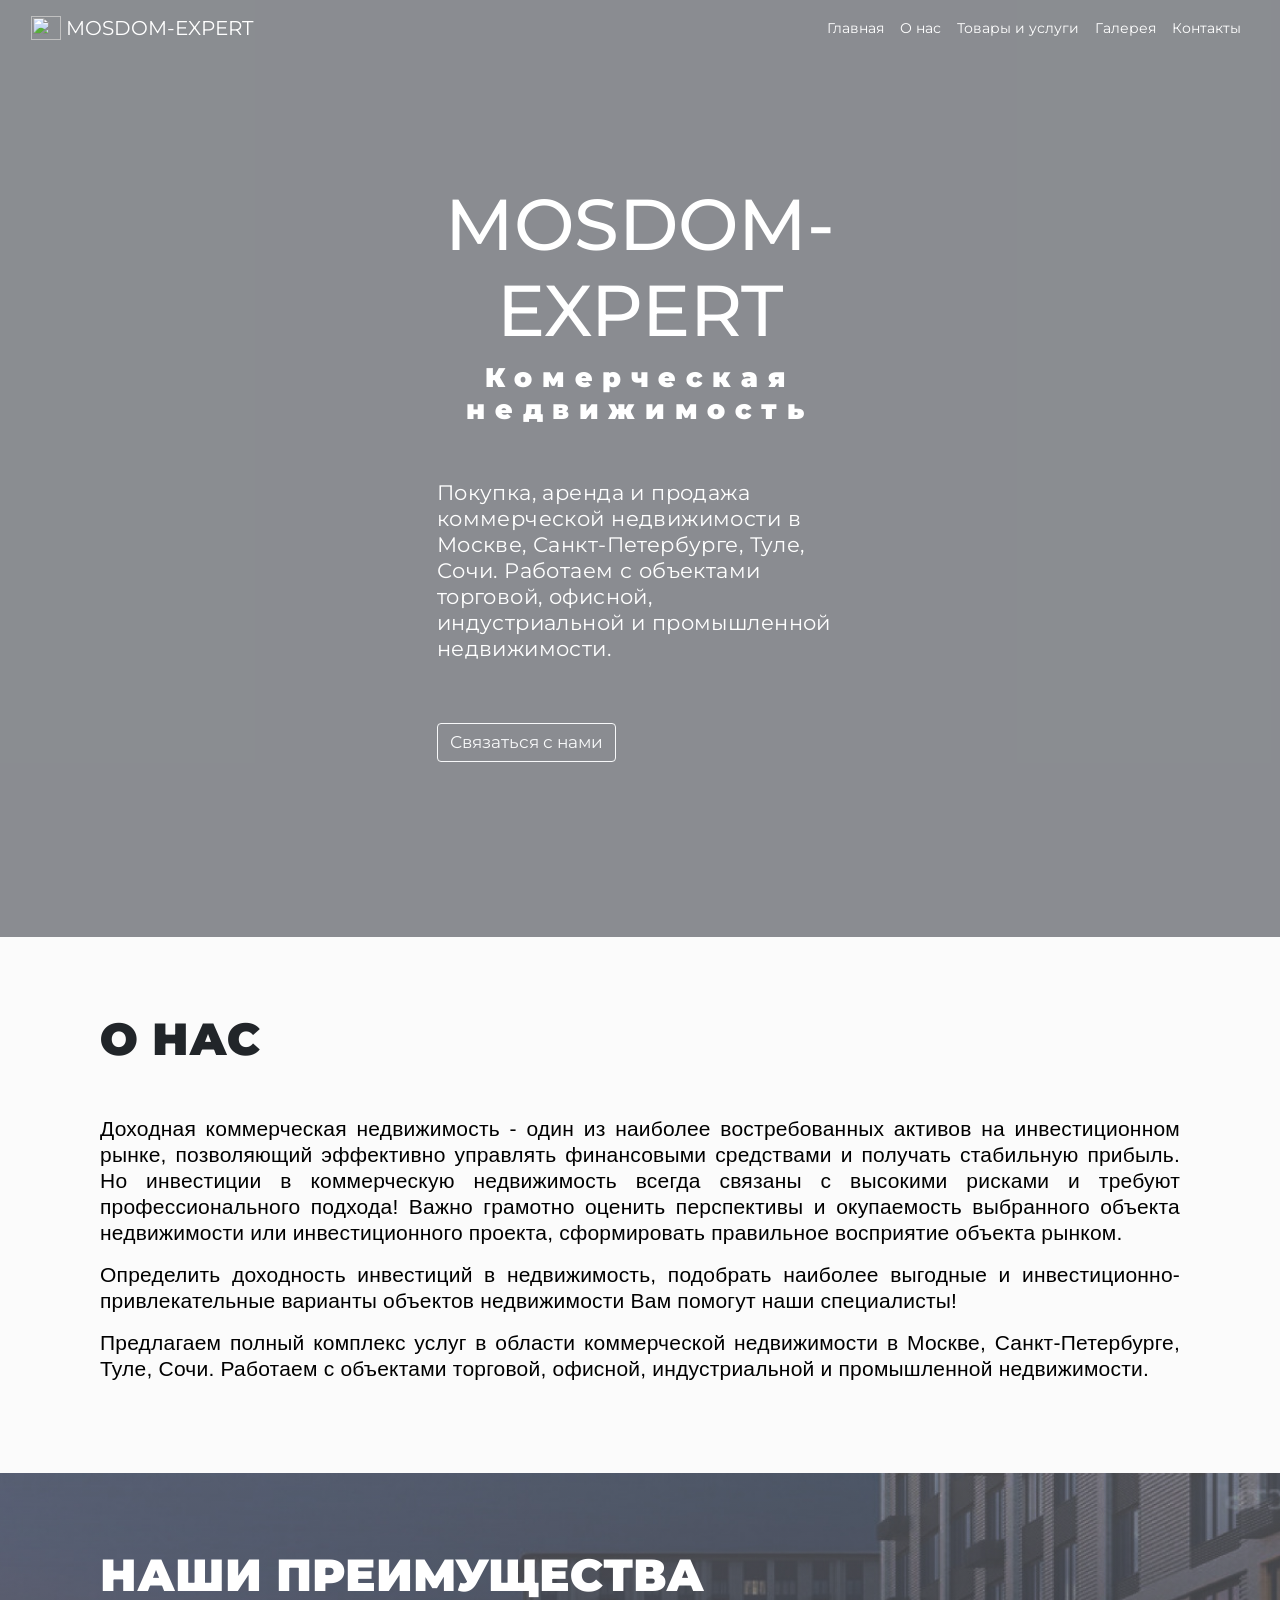
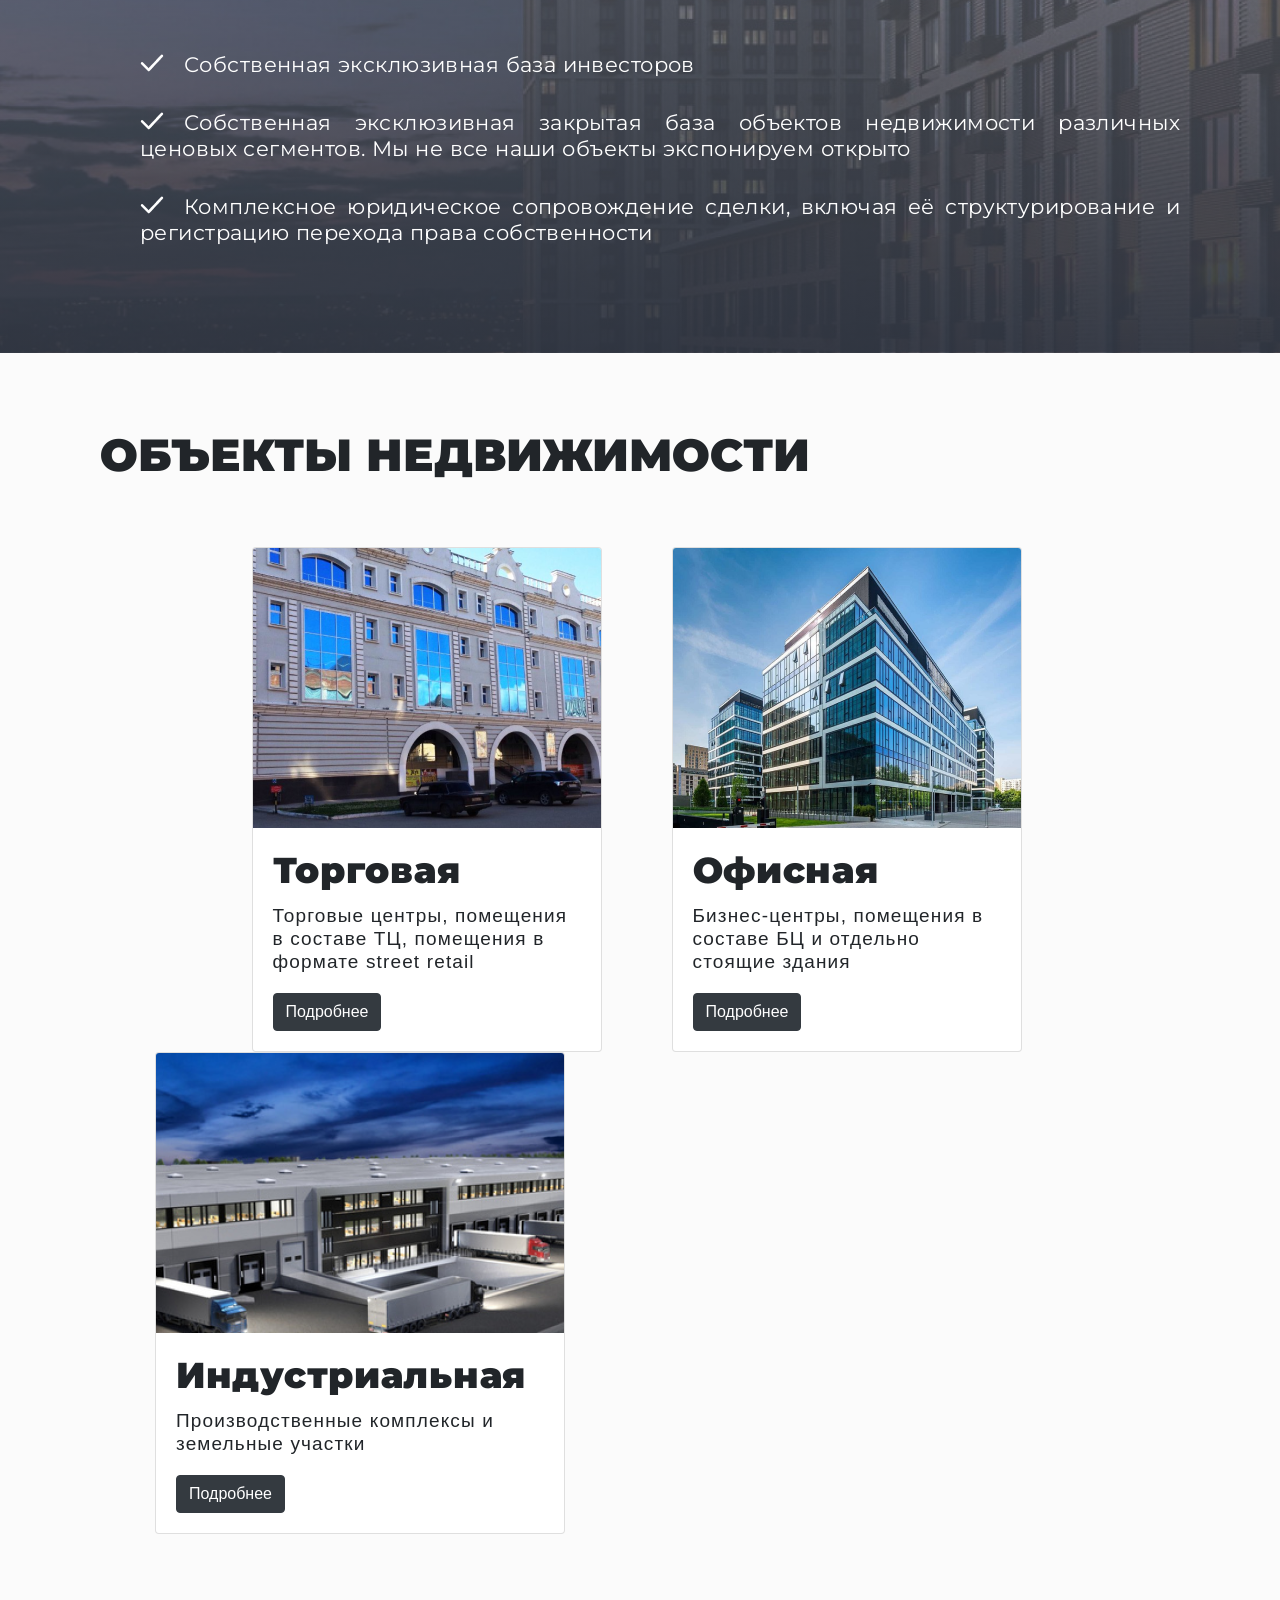
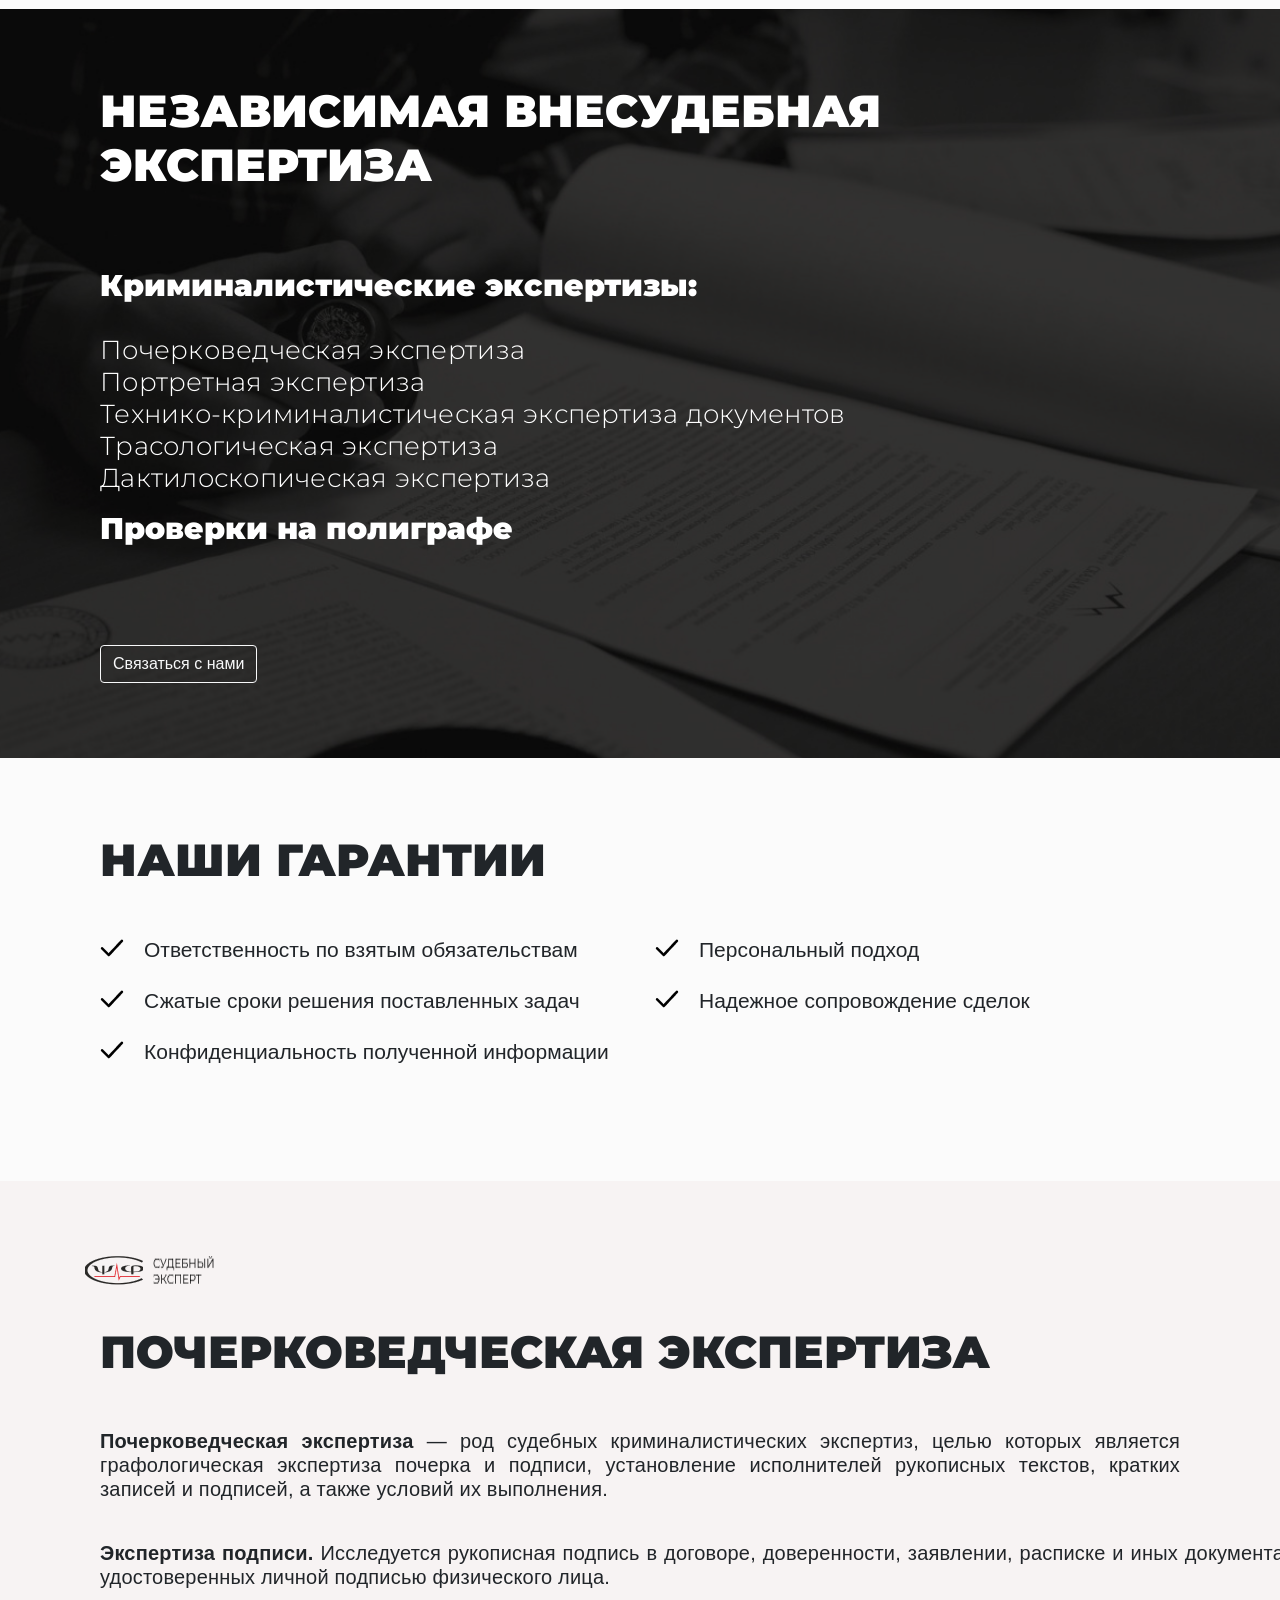
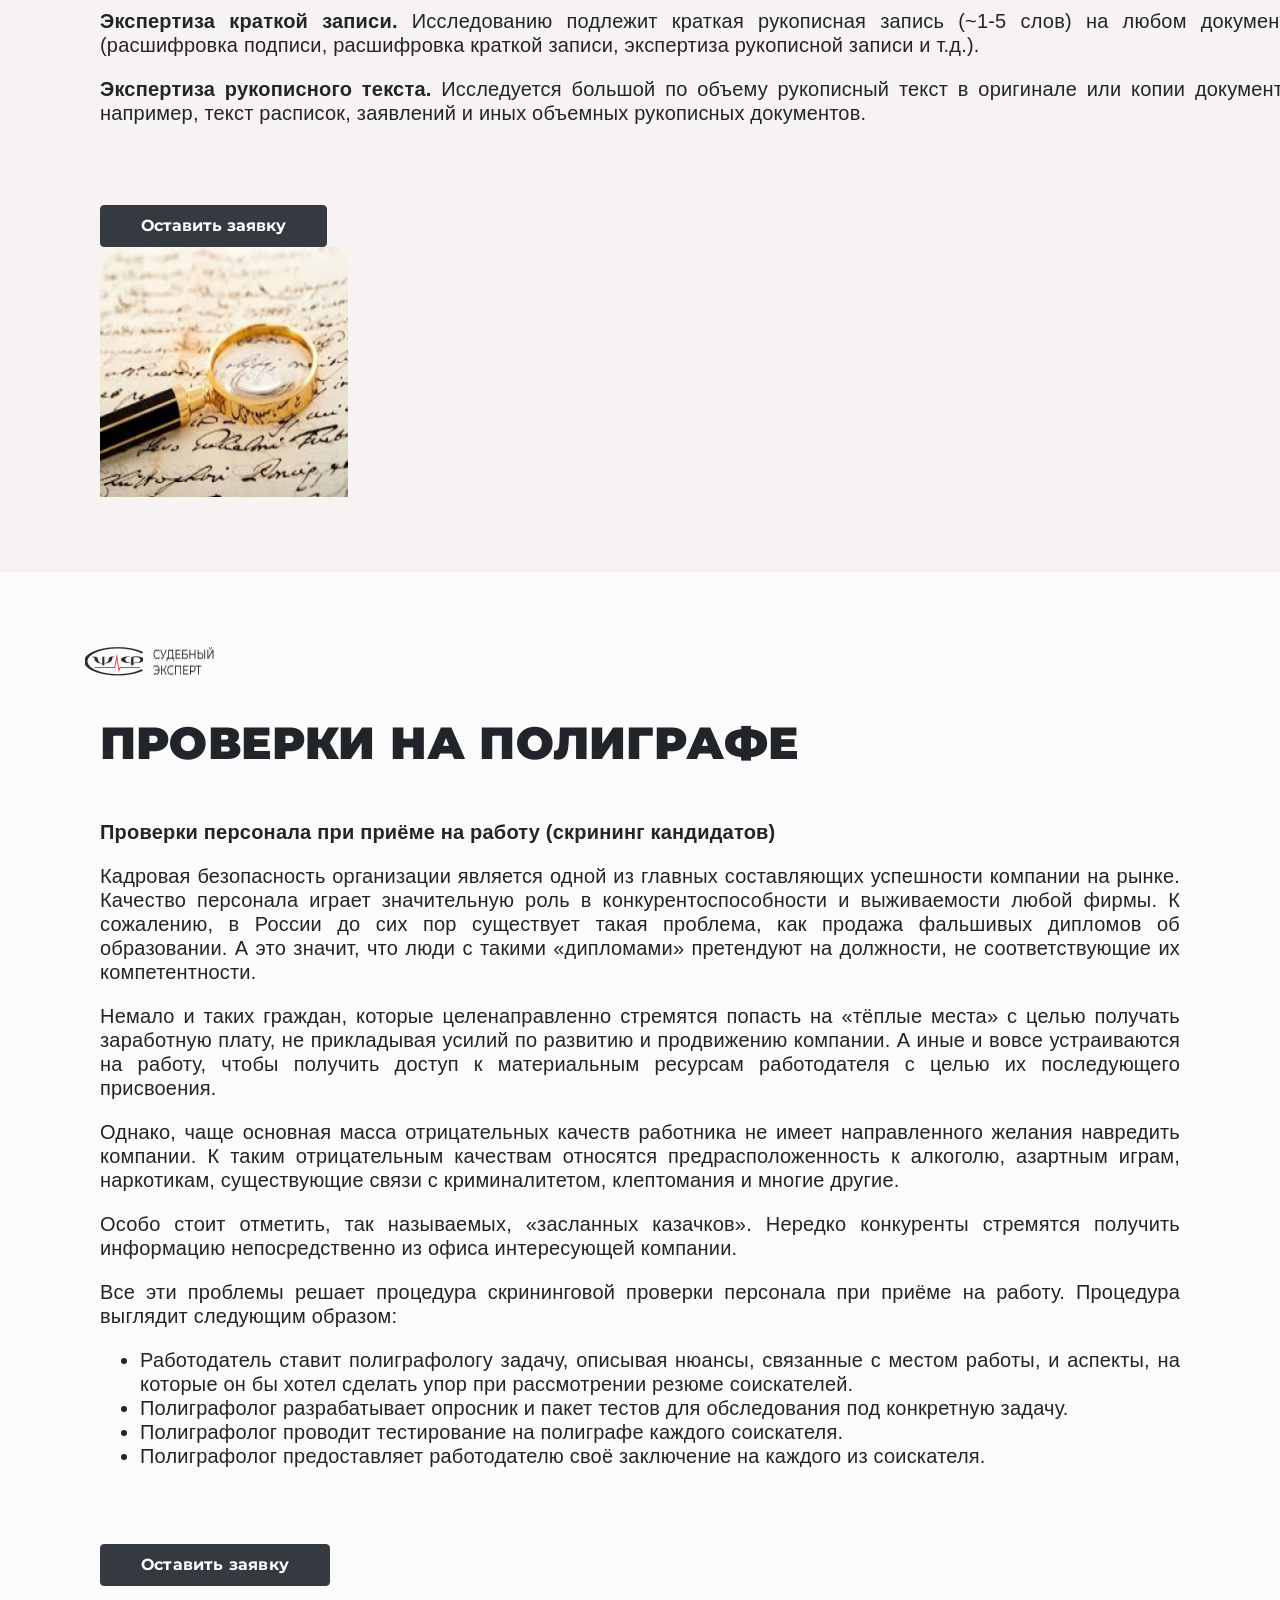
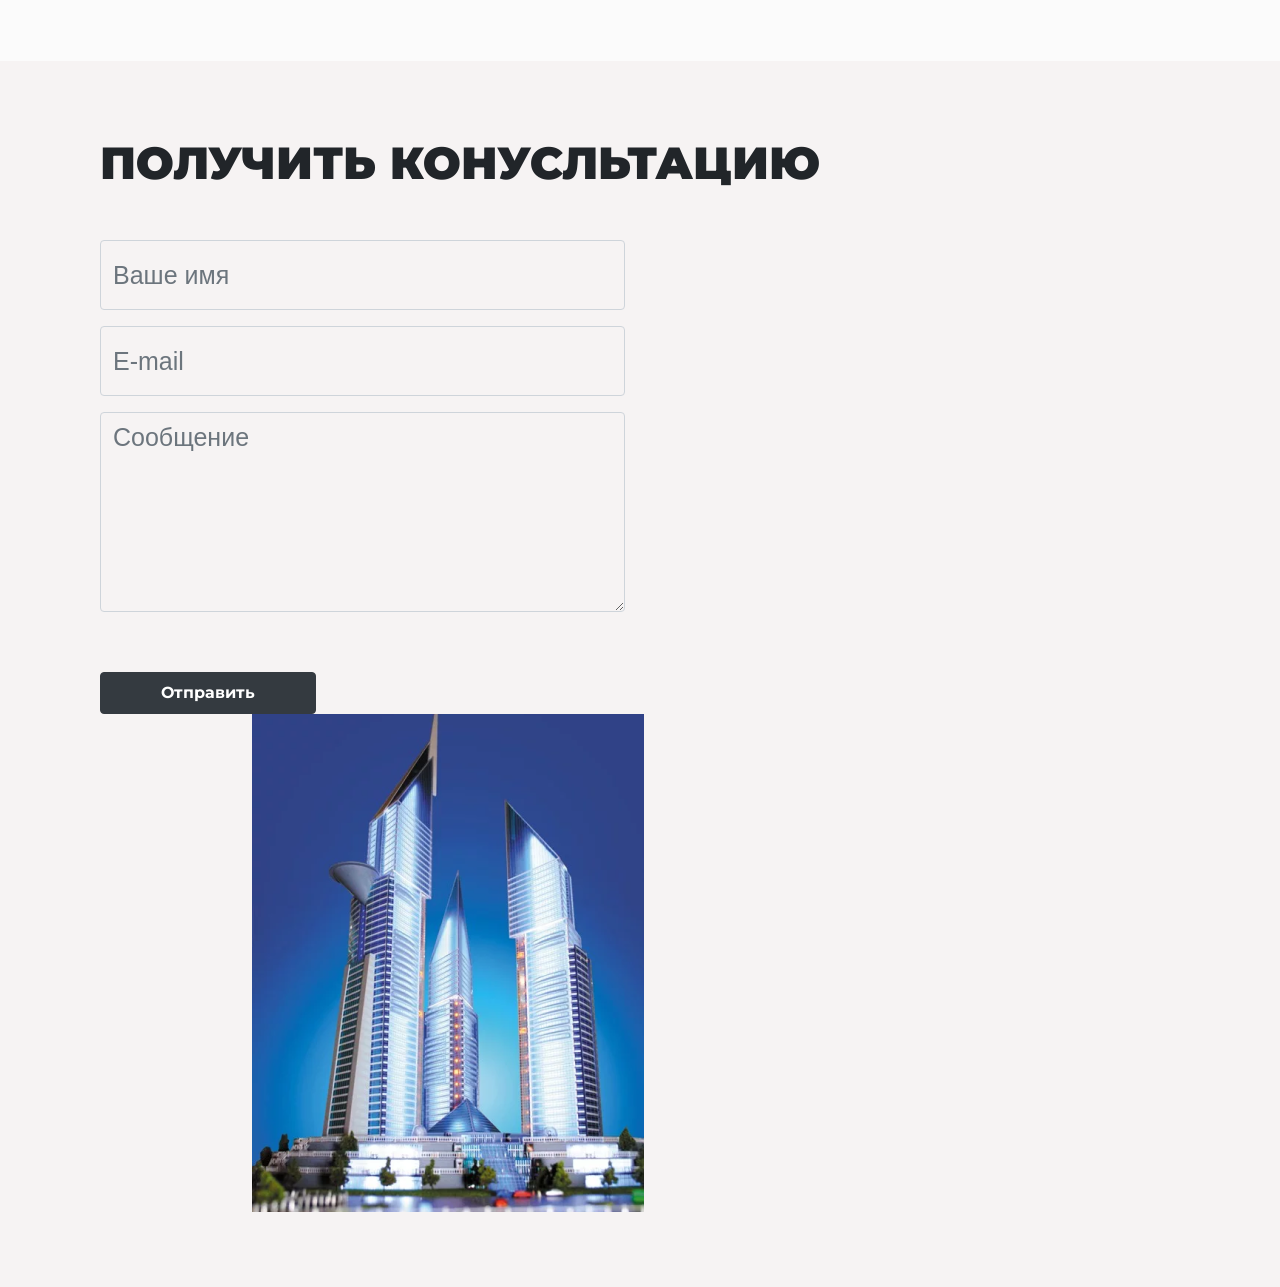
==== index.html @ 436d80a8 "release v1" ====
<!DOCTYPE html>
<html lang="en">

<head>
    <meta charset="UTF-8">
    <meta http-equiv="X-UA-Compatible" content="IE=edge">
    <meta name="viewport" content="width=device-width, initial-scale=1.0">
    <script src="vendor/js/jquery-3.3.1.slim.min.js" defer></script>
    <link rel="stylesheet" href="vendor/css/bootstrap.min.css">
    <link rel="stylesheet" href="style.css">
    <script src="vendor/js/bootstrap.min.js" defer></script>
    <title>MOSDOM-EXPERT</title>
</head>

<body>
    <header>
        <div class="background">
            <nav class="navbar navbar-expand-lg sticky-top"  id="navbar">
                <div class="container-fluid">
                    <a class="navbar-brand" href="#">
                        <img src="https://249630.selcdn.ru/wilda-ru/user_files/1/foto/1505480605_3767.svg" alt=""
                            width="30" height="24" class="d-inline-block align-text-top">
                        MOSDOM-EXPERT
                    </a>
                    <div class="navbar-nav">
                        <a class="nav-link active" aria-current="page">Главная</a>
                        <a class="nav-link" href="#about">О нас</a>
                        <a class="nav-link" href="#object">Товары и услуги</a>
                        <a class="nav-link" href="#">Галерея</a>
                        <a class="nav-link" href="#consult">Контакты</a>
                    </div>
                </div>
            </nav>
            <div class="row justify-content-center">
                <div class="name col-6">
                    <h1>MOSDOM-EXPERT</h1>
                    <h2>Комерческая недвижимость</h2>
                    <div class="row justify-content-center">
                        <p class="col-8">Покупка, аренда и продажа коммерческой недвижимости в Москве, Санкт-Петербурге,
                            Туле, Сочи.
                            Работаем с объектами торговой, офисной, индустриальной и промышленной недвижимости.</p>
                    </div>
                    <div class="row">
                        <div class="col-2"></div>
                        <a href="#consult" class="btn btn-outline-light">Связаться с нами</a>
                    </div>
                </div>
            </div>
        </div>
    </header>
    <div class="about" id="about">
        <div class="inner">
            <h2>О НАС</h2>
            <p>Доходная коммерческая недвижимость - один из наиболее востребованных активов на инвестиционном рынке,
                позволяющий эффективно управлять финансовыми средствами и получать стабильную прибыль. Но инвестиции в
                коммерческую недвижимость всегда связаны с высокими рисками и требуют профессионального подхода! Важно
                грамотно оценить перспективы и окупаемость выбранного объекта недвижимости или инвестиционного проекта,
                сформировать правильное восприятие объекта рынком.</p>
            <p>Определить доходность инвестиций в недвижимость, подобрать наиболее выгодные и
                инвестиционно-привлекательные варианты объектов недвижимости Вам помогут наши специалисты!</p>
            <p>Предлагаем полный комплекс услуг в области коммерческой недвижимости в Москве, Санкт-Петербурге, Туле,
                Сочи. Работаем с объектами торговой, офисной, индустриальной и промышленной недвижимости. </p>
        </div>
    </div>

    <div class="advantage">
        <div class="inner">
            <h2>НАШИ ПРЕИМУЩЕСТВА</h2>
            <ul>
                <li>Собственная эксклюзивная база инвесторов</li>
                <li>Собственная эксклюзивная закрытая база объектов недвижимости различных ценовых сегментов. Мы не все
                    наши объекты экспонируем открыто </li>
                <li>Комплексное юридическое сопровождение сделки, включая её структурирование и регистрацию перехода
                    права собственности</li>
            </ul>
        </div>
    </div>

    <div class="object" id="object">
        <div class="inner">
            <h2>ОБЪЕКТЫ НЕДВИЖИМОСТИ</h2>
            <div class="row justify-content-centers">
                <div class="card" style="width: 350px;">
                    <img src="img/torg.png" width="348" height="280" class="card-img-top">
                    <div class="card-body">
                        <h5 class="card-title">Торговая</h5>
                        <p class="card-text">Торговые центры, помещения в составе ТЦ, помещения
                            в формате street retail</p>
                        <a href="#" class="btn btn-dark">Подробнее</a>
                    </div>
                </div>
                <div class="card" style="width: 350px;">
                    <img src="img/offis.png" width="348" height="280" class="card-img-top">
                    <div class="card-body">
                        <h5 class="card-title">Офисная</h5>
                        <p class="card-text">Бизнес-центры, помещения в составе БЦ и отдельно стоящие здания</p>
                        <a href="#" class="btn btn-dark">Подробнее</a>
                    </div>
                </div>
                <div class="card" style="width: 410px;">
                    <img src="img/industrial.png" width="408" height="280" class="card-img-top">
                    <div class="card-body">
                        <h5 class="card-title">Индустриальная</h5>
                        <p class="card-text">Производственные комплексы и земельные участки</p>
                        <a href="#" class="btn btn-dark">Подробнее</a>
                    </div>
                </div>
            </div>
        </div>
    </div>

    <div class="independent">
        <div class="inner">
            <h2>НЕЗАВИСИМАЯ ВНЕСУДЕБНАЯ ЭКСПЕРТИЗА</h2>
            <h3>Криминалистические экспертизы:</h3>
            <ul>
                <li>Почерковедческая экспертиза</li>
                <li>Портретная экспертиза</li>
                <li>Технико-криминалистическая экспертиза документов</li>
                <li>Трасологическая экспертиза</li>
                <li>Дактилоскопическая экспертиза</li>
            </ul>
            <h3>Проверки на полиграфе</h3>
            <a href="#consult"class="btn btn-outline-light">Связаться с нами</a>
        </div>
    </div>

    <div class="garanties">
        <div class="inner">
            <h2>НАШИ ГАРАНТИИ</h2>
            <div class="row justify-content-center">
                <ul class="col">
                    <li>Ответственность по взятым обязательствам</li>
                    <li>Сжатые сроки решения поставленных задач</li>
                    <li>Конфиденциальность полученной информации</li>
                </ul>
                <ul class="col">
                    <li>Персональный подход</li>
                    <li>Надежное сопровождение сделок </li>
                </ul>
            </div>
        </div>
    </div>

    <div class="expertise">
        <div class="inner">
            <div class="row">
                <img src="img/logo.png" class="logo_img">
                <img src="img/СУДЕБНЫЙ ЭКСПЕРТ.png" class="logo_name">
            </div>
            <h2>ПОЧЕРКОВЕДЧЕСКАЯ ЭКСПЕРТИЗА</h2>
            <p><b>Почерковедческая экспертиза</b> — род судебных криминалистических экспертиз, целью которых
                является
                графологическая экспертиза почерка и подписи, установление исполнителей рукописных текстов,
                кратких
                записей и подписей, а также условий их выполнения.</p>
            <div class="row">
                <div class="col">
                    <p><b>Экспертиза подписи.</b> Исследуется рукописная подпись в договоре, доверенности, заявлении,
                        расписке и
                        иных документах, удостоверенных личной подписью физического лица.</p>
                    <p><b>Экспертиза краткой записи.</b> Исследованию подлежит краткая рукописная запись (~1-5 слов) на
                        любом
                        документе (расшифровка подписи, расшифровка краткой записи, экспертиза рукописной записи и
                        т.д.). </p>
                    <p><b>Экспертиза рукописного текста.</b> Исследуется большой по объему рукописный текст в оригинале
                        или
                        копии документа, например, текст расписок, заявлений и иных объемных рукописных документов.</p>
                    <a href="#consult" class="btn btn-dark">Оставить заявку</a>
                </div>
                <img src="img/images (3) 1.png" class="col-3" height="250px">
            </div>
        </div>
    </div>

    <div class="checks">
        <div class="inner">
            <div class="row">
                <img src="img/logo.png" class="logo_img">
                <img src="img/СУДЕБНЫЙ ЭКСПЕРТ.png" class="logo_name">
            </div>
            <h2>ПРОВЕРКИ НА ПОЛИГРАФЕ</h2>
            <p><b>Проверки персонала при приёме на работу (скрининг кандидатов)</b></p>

            <p>Кадровая безопасность организации является одной из главных составляющих успешности компании на рынке.
                Качество персонала играет значительную роль в конкурентоспособности и выживаемости любой фирмы. К
                сожалению,
                в России до сих пор существует такая проблема, как продажа фальшивых дипломов об образовании. А это
                значит,
                что люди с такими «дипломами» претендуют на должности, не соответствующие их компетентности.</p>

            <p>Немало и таких граждан, которые целенаправленно стремятся попасть на «тёплые места» с целью получать
                заработную плату, не прикладывая усилий по развитию и продвижению компании. А иные и вовсе устраиваются
                на
                работу, чтобы получить доступ к материальным ресурсам работодателя с целью их последующего присвоения.
            </p>

            <p>Однако, чаще основная масса отрицательных качеств работника не имеет направленного желания навредить
                компании. К таким отрицательным качествам относятся предрасположенность к алкоголю, азартным играм,
                наркотикам, существующие связи с криминалитетом, клептомания и многие другие.</p>

            <p>Особо стоит отметить, так называемых, «засланных казачков». Нередко конкуренты стремятся получить
                информацию
                непосредственно из офиса интересующей компании.</p>

            <p>Все эти проблемы решает процедура скрининговой проверки персонала при приёме на работу.
                Процедура выглядит следующим образом:</p>
            <ul>
                <li>Работодатель ставит полиграфологу задачу, описывая нюансы, связанные с местом работы, и аспекты,
                    на которые он бы хотел сделать упор при рассмотрении резюме соискателей. </li>
                <li>Полиграфолог разрабатывает опросник и пакет тестов для обследования под конкретную задачу. </li>
                <li>Полиграфолог проводит тестирование на полиграфе каждого соискателя. </li>
                <li>Полиграфолог предоставляет работодателю своё заключение на каждого из соискателя.</li>
            </ul>
            <a href="#consult" class="btn btn-dark">Оставить заявку</a>
        </div>
    </div>

    <div class="consult" id="consult">
        <div class="inner">
            <h2>ПОЛУЧИТЬ КОНУСЛЬТАЦИЮ</h2>
            <div class="row">
                <div class="col-6">
                    <form>
                        <div class="input-group mb-3">
                            <input type="text" class="form-control" required placeholder="Ваше имя" aria-label="Ваше имя">
                        </div>
                        <div class="input-group mb-3">
                            <input type="email" class="form-control" required placeholder="E-mail" aria-label="E-mail">
                        </div>
                        <div class="input-group">
                            <textarea class="form-control" aria-label="Сообщение" required placeholder="Сообщение"></textarea>
                          </div>
                        <button class="btn btn-dark">Отправить</button>
                    </form>
                </div>
                <div class="col">
                    <img src="img/i 1.png">
                </div>
            </div>
        </div>
    </div>
</body>

</html>
---- style.css ----
@import url('https://fonts.googleapis.com/css2?family=Montserrat:ital,wght@0,100;1,400&display=swap');
.container {
    width: 1400px;
}
body {
    background: #FBFBFB;
}
.name {
    margin-top: 125px;
    margin-bottom: 175px;
}

header {
    color: white;
    background-image: url("https://sun9-88.userapi.com/impf/Yt8kQhs-E0XJpC9ziNbtw0d9Cfz9zoXQYgvatg/i6vJiOrecNk.jpg?size=1260x851&quality=96&sign=3d8b18f0325f77deec64e5c5c5217209&type=album");
    background-repeat: no-repeat;
    background-position: center center;
    background-size: cover;    
}

.background {
    background-color: #00061173;
    color:white;
}
a{
    color: white;
}

nav {
    font-family: 'Montserrat', sans-serif;
    font-size: 14px;
}
.name h1{
    font-family: 'Montserrat', sans-serif;
    text-align: center;
    font-size: 72px;
}

.name h2{
    font-family: 'Montserrat', sans-serif;
    text-align: center;
    font-size: 27px;
    letter-spacing: 0.355em;
}

.name p {
    margin-top: 45px;
    font-family: 'Montserrat';
    font-size: 21px;
    line-height: 26px;
    width: 660px;
    letter-spacing: 0.02em;
}

.name .btn {
    margin-top: 45px;
    margin-left: 15px;
    font-family: 'Montserrat';
    font-size: 17px;
}
.inner {
    padding: 75px 100px;
}
h2 {
    font-family: 'Montserrat', sans-serif;
    font-weight: 1000;
    font-size: 45px;
}

.about h2 {
    margin-bottom: 50px;
}
.about p {
    font-style: normal;
    font-weight: 400;
    font-size: 21px;
    line-height: 26px;
    text-align: justify;
    letter-spacing: 0.01em;
    color: black;
}

.advantage {
    color: white;
    background-image: url("img/section2.jpg");
    background-repeat: no-repeat;
    background-position: center center;
    background-size: cover;  
}

.advantage h2 {
    margin-bottom: 50px;
}
.advantage li:before {
    content: url("img/Vector.png"); 
    margin-right: 20px;
   }
.advantage li {
    list-style-type: none;
    font-family: 'Montserrat';
    font-style: normal;
    font-weight: 400;
    font-size: 21px;
    line-height: 26px;
    text-align: justify;
    letter-spacing: 0.02em;
    margin-bottom: 32px;
}

.advantage .inner{
    background: linear-gradient(180deg, rgba(79, 81, 84, 0.289) 0%, rgba(46, 52, 64, 0.748) 100%);
}

.object h2{
    margin-bottom: 65px;
}

.object .card:first-child{
    margin-left: 15%;
}
.object .card{
    margin-left: 70px;
}
.object .card h5{
    font-family: 'Montserrat';
    font-style: normal;
    font-weight: 1000;
    font-size: 36px;
    line-height: 44px;
    letter-spacing: 0.02em;
    text-transform: capitalize;
}

.object .card p{
    font-style: normal;
    font-weight: 300;
    font-size: 19px;
    line-height: 23px;
    letter-spacing: 0.06em;
    margin-bottom: 20px;
}

.independent {
    color: white;
    background-image: url("img/page4.jpg");
    background-repeat: no-repeat;
    background-position: center center;
    background-size: cover;  
}

.independent h2{
    margin-bottom: 75px;
}

.independent h3{
    font-family: 'Montserrat';
    font-style: normal;
    font-weight: 1000;
    font-size: 30px;
    line-height: 37px;
}

.independent li{
    font-family: 'Montserrat';
    font-style: normal;
    font-weight: 300;
    font-size: 26px;
    line-height: 32px;
    letter-spacing: 0.01em;
    list-style-type: none;
    margin-left: -40px;
}

.independent ul{
    margin-top: 30px;
}

.independent .btn{
    margin-top: 90px;
}

.independent .inner{
    background: rgba(0, 0, 0, 0.5);
}

.garanties li{
    font-style: normal;
    font-weight: 400;
    font-size: 21px;
    line-height: 26px;
    list-style-type: none;
    margin-bottom: 25px;
}

.garanties h2{
    margin-bottom: 50px;
}

.garanties li:before {
    content: url("img/Vector_black.png"); 
    margin-right: 20px;
}

.expertise {
    background: #F7F3F3;
}

.logo_img {
    margin-right: 10px;
}

.expertise h2{
    margin-top: 40px;
    margin-bottom: 50px;
}

.expertise p{
    margin-bottom: 40px;
}

.expertise .col p{
    margin-bottom: 20px;
    width: 1200px;
    
}
.expertise p{
    font-style: normal;
    font-weight: 400;
    font-size: 20px;
    line-height: 24px;
    text-align: justify;
    letter-spacing: 0.01em;
}

.expertise a{
    padding: 10px 40px;
    margin-top: 60px;
    font-family: 'Montserrat';
    font-style: normal;
    font-weight: 700;
    font-size: 16px;
    line-height: 20px;
}

.checks h2{
    margin-top: 40px;
    margin-bottom: 50px;
}
.checks{
    font-style: normal;
    font-weight: 400;
    font-size: 20px;
    line-height: 24px;
    text-align: justify;
    letter-spacing: 0.01em;
}

.checks p{
    margin-bottom: 20px;
}

.checks a{
    padding: 10px 40px;
    margin-top: 60px;
    font-family: 'Montserrat';
    font-style: normal;
    font-weight: 700;
    font-size: 16px;
    line-height: 20px;
}

.consult {
    background: #F6F3F3;
}

.consult h2{
    margin-bottom: 50px;
}

.consult input {
    height: 70px;
    margin-bottom: 10px;
    font-size: 25px;
    background: none;
    
}

.consult textarea {
    height: 200px;
    font-size: 25px;
    background: none;
}

.consult button{
    padding: 10px 60px;
    margin-top: 60px;
    font-family: 'Montserrat';
    font-style: normal;
    font-weight: 700;
    font-size: 16px;
    line-height: 20px;
}

.consult img{
    margin-left: 150px;
}
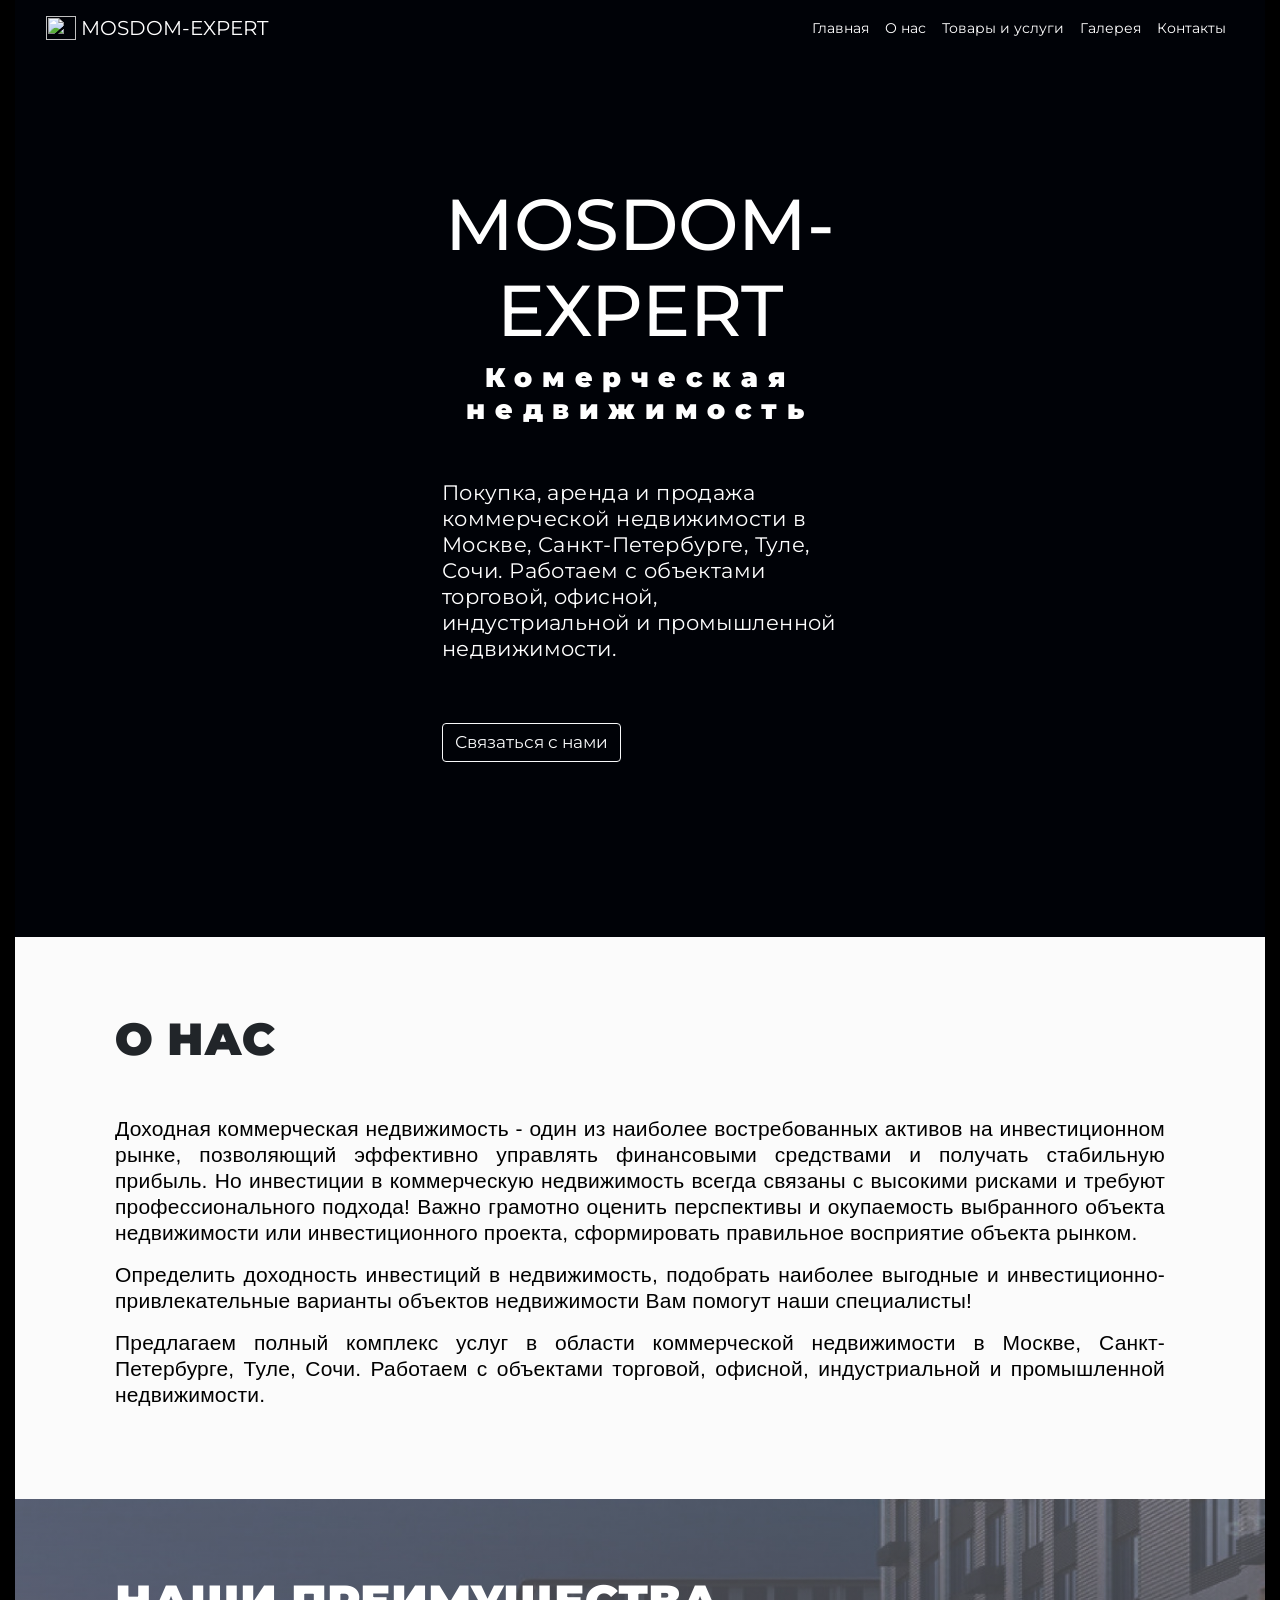
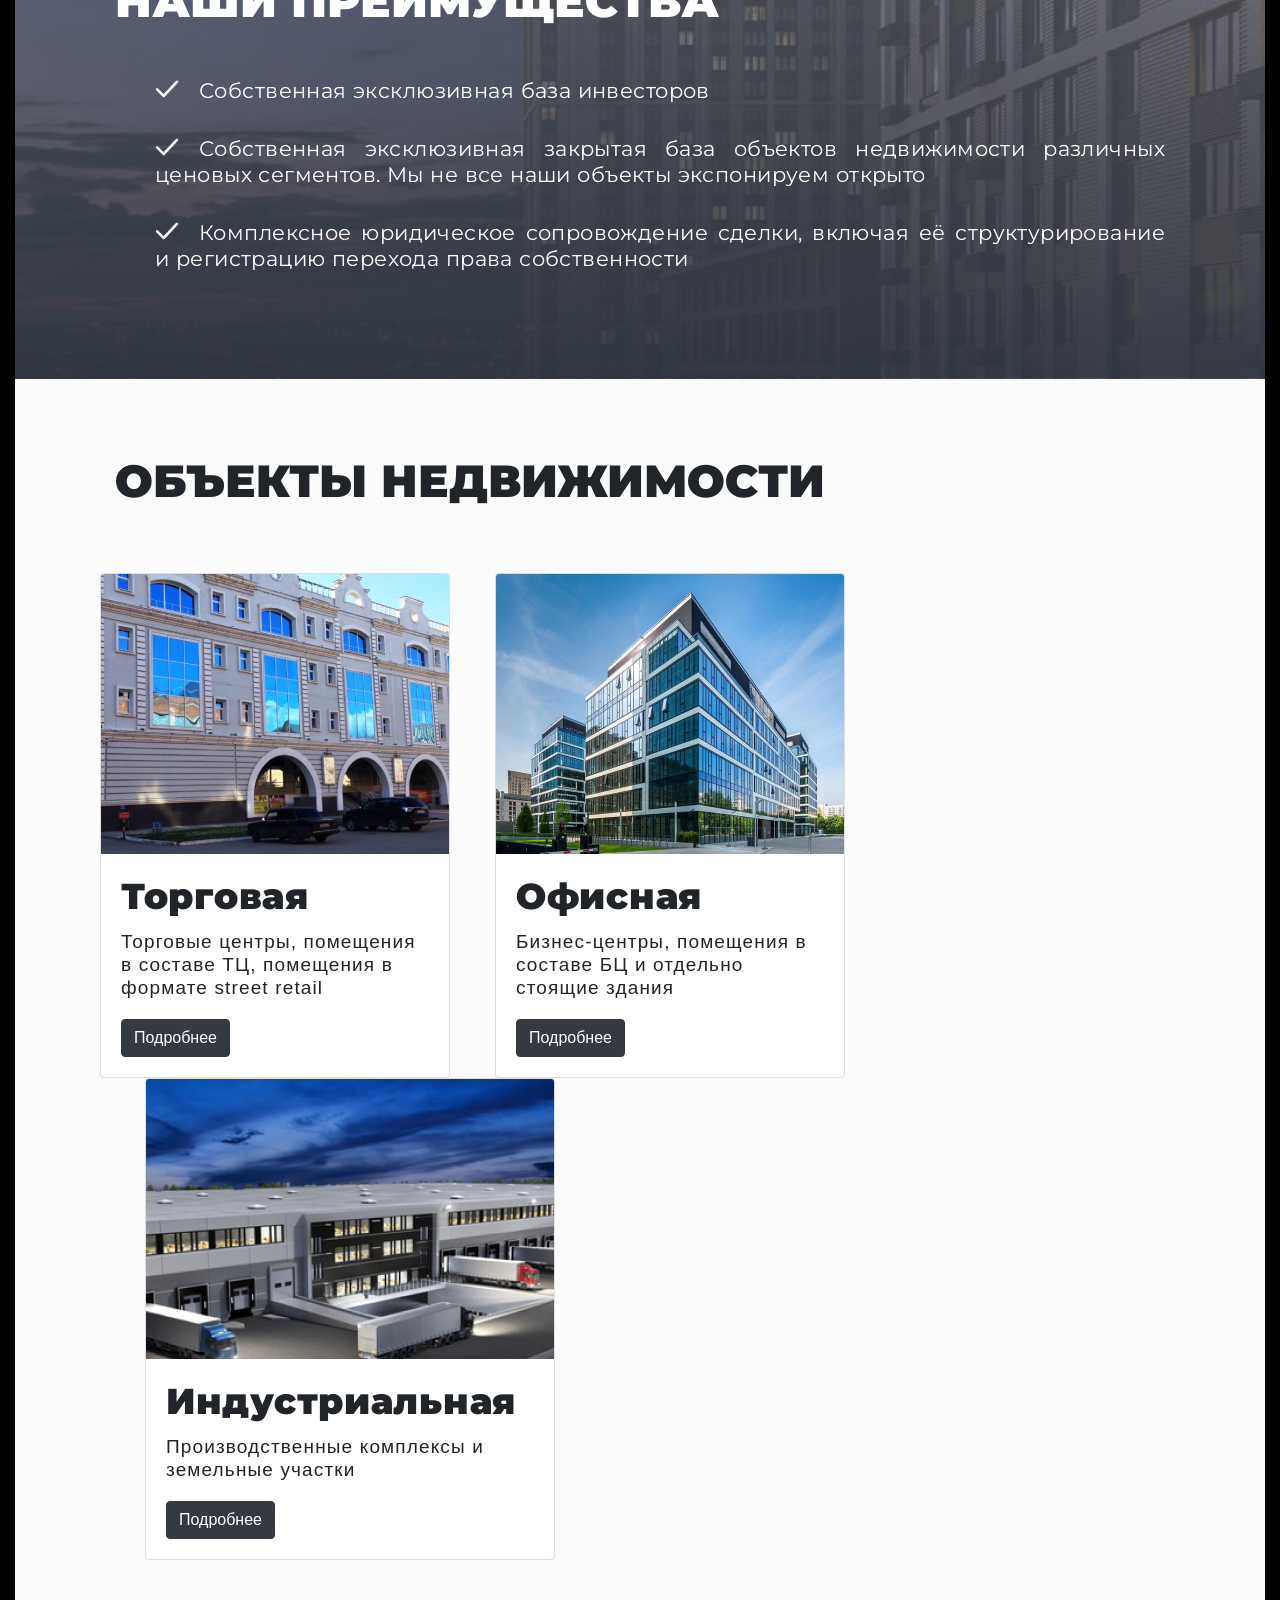
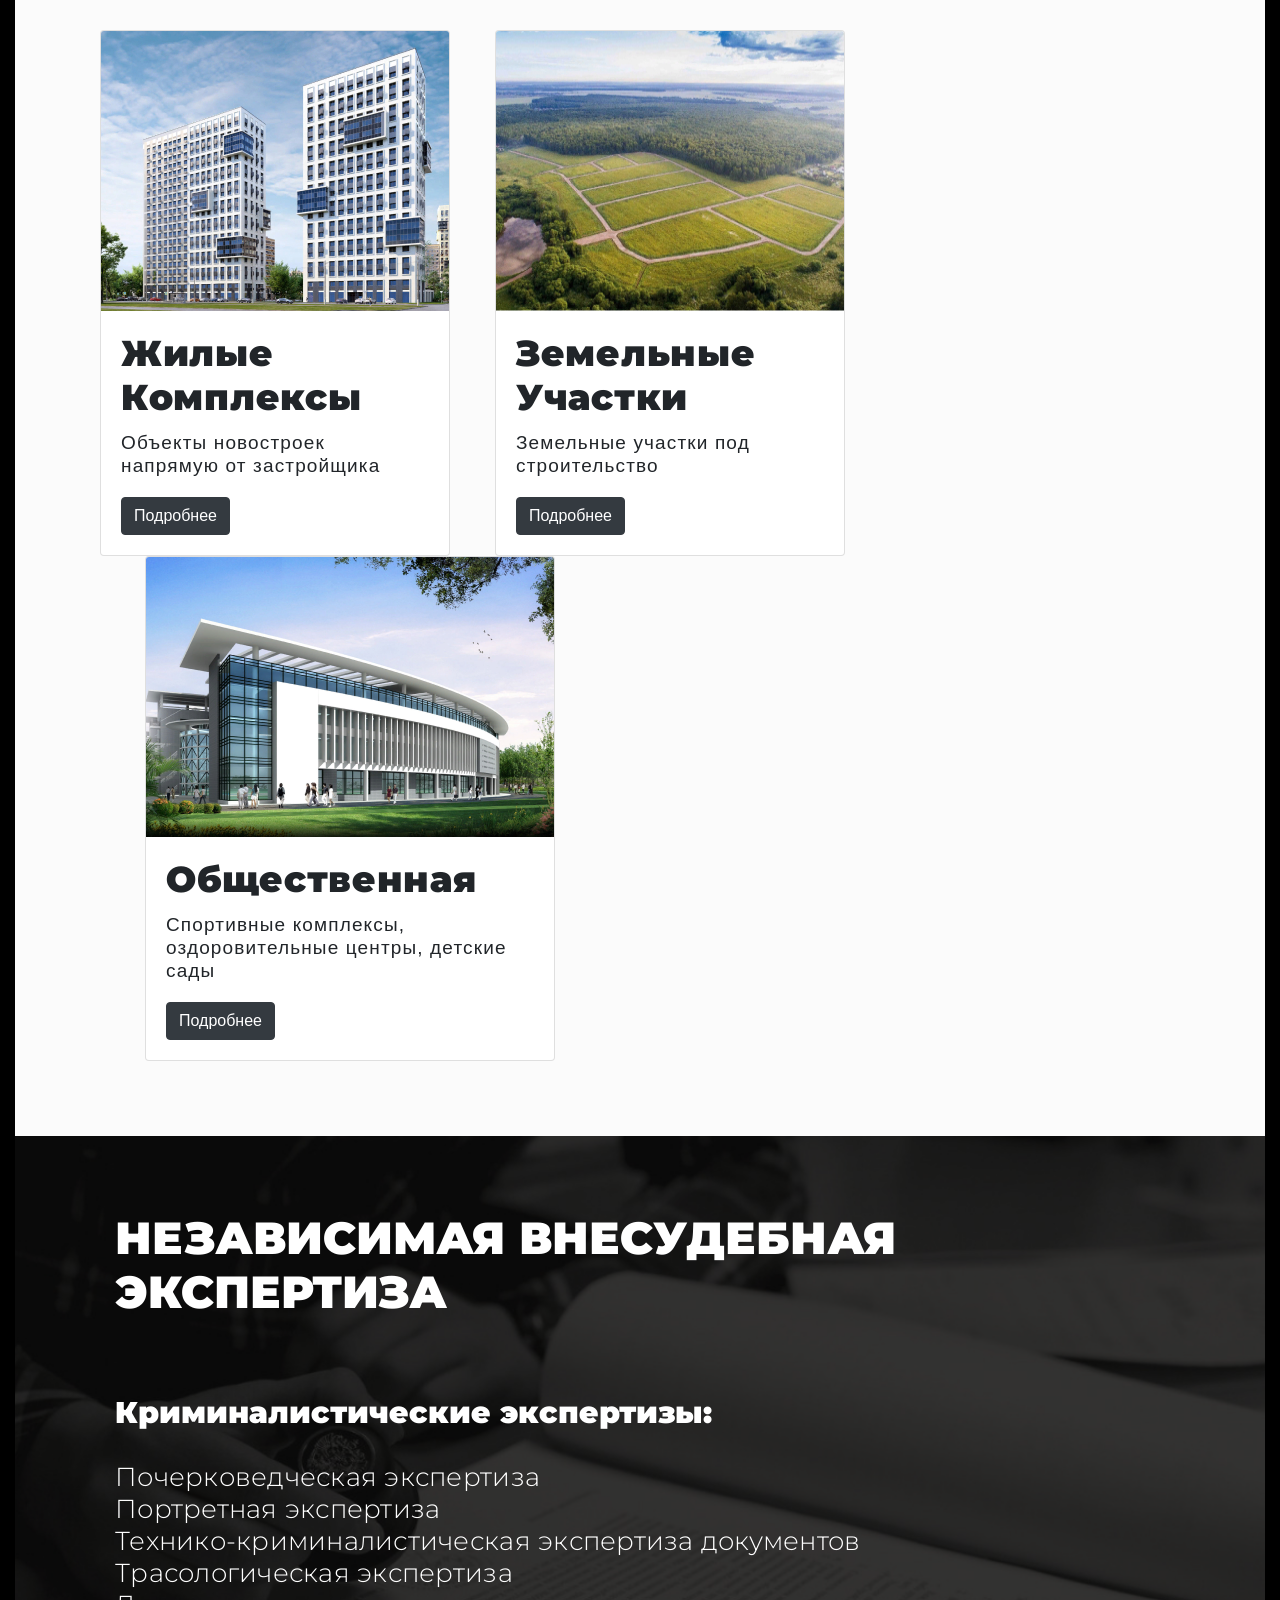
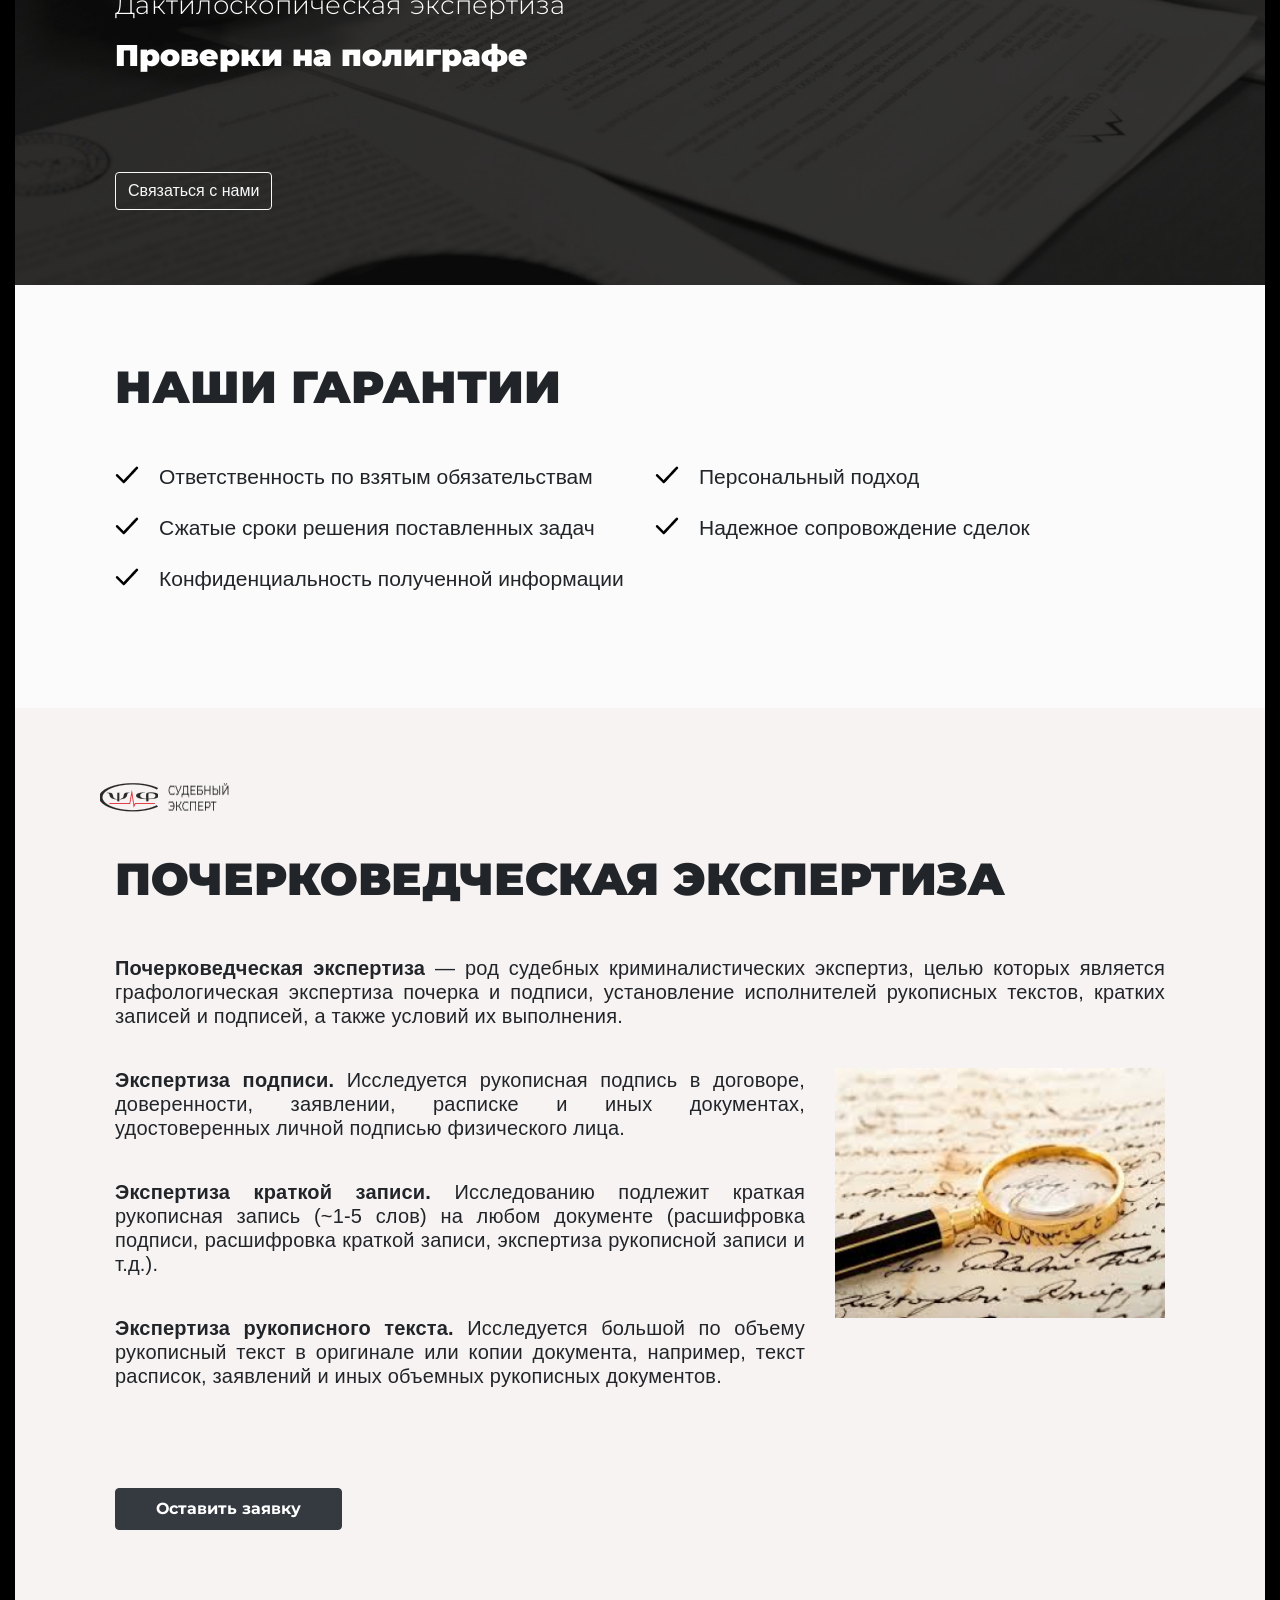
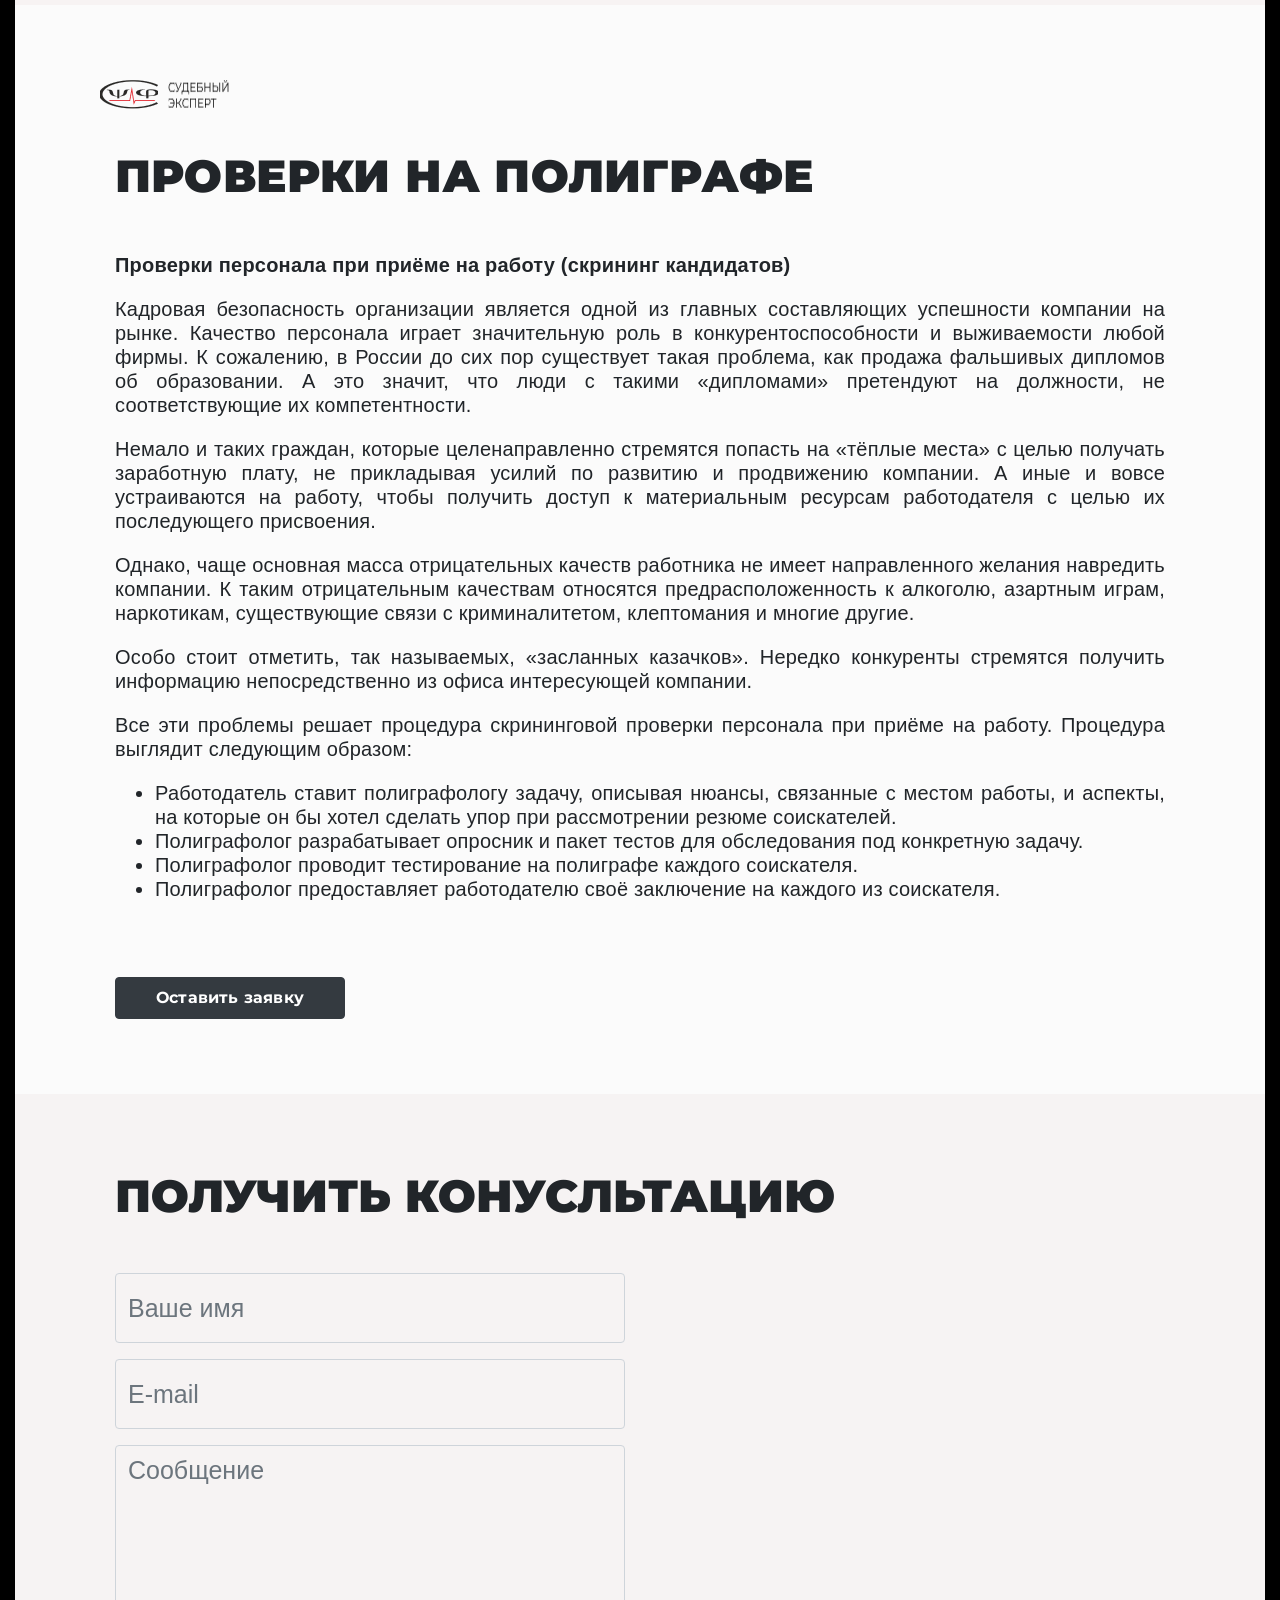
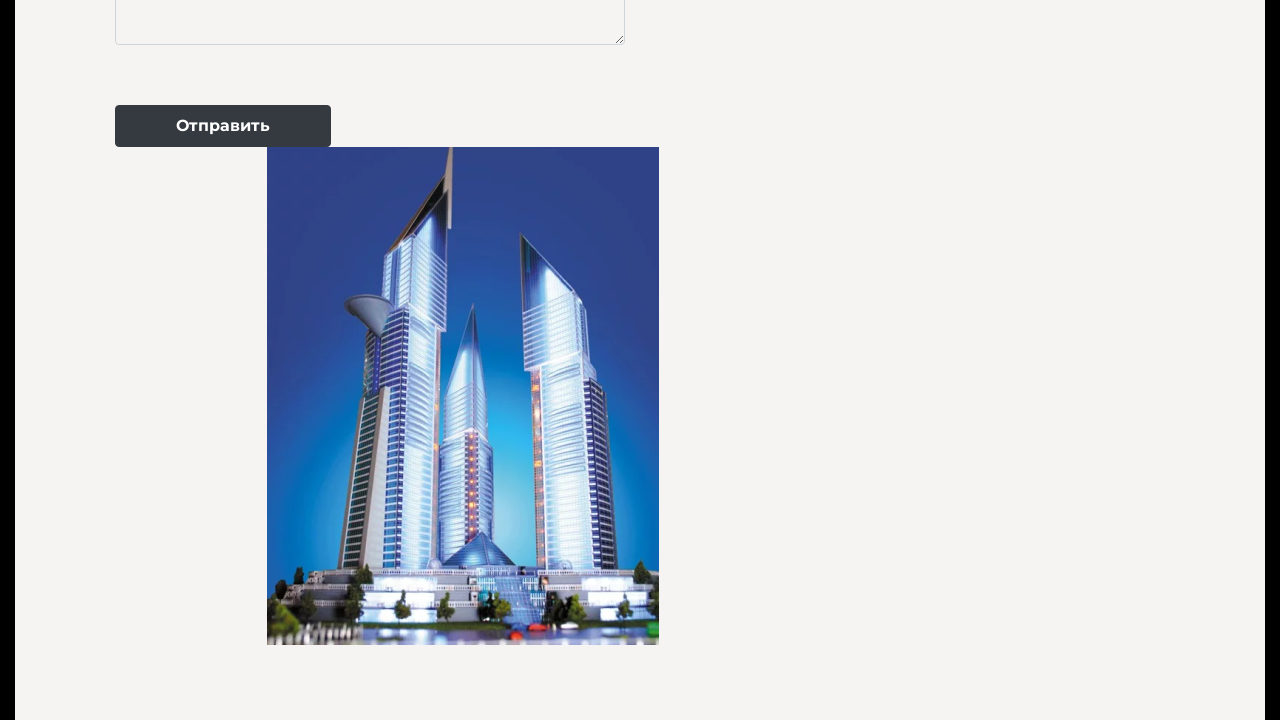
==== commit e824a78a: "new torg and edit main page" ====
--- a/index.html
+++ b/index.html
@@ -13,229 +13,273 @@
 </head>
 
 <body>
-    <header>
-        <div class="background">
-            <nav class="navbar navbar-expand-lg sticky-top"  id="navbar">
-                <div class="container-fluid">
-                    <a class="navbar-brand" href="#">
-                        <img src="https://249630.selcdn.ru/wilda-ru/user_files/1/foto/1505480605_3767.svg" alt=""
-                            width="30" height="24" class="d-inline-block align-text-top">
-                        MOSDOM-EXPERT
-                    </a>
-                    <div class="navbar-nav">
-                        <a class="nav-link active" aria-current="page">Главная</a>
-                        <a class="nav-link" href="#about">О нас</a>
-                        <a class="nav-link" href="#object">Товары и услуги</a>
-                        <a class="nav-link" href="#">Галерея</a>
-                        <a class="nav-link" href="#consult">Контакты</a>
-                    </div>
-                </div>
-            </nav>
-            <div class="row justify-content-center">
-                <div class="name col-6">
-                    <h1>MOSDOM-EXPERT</h1>
-                    <h2>Комерческая недвижимость</h2>
-                    <div class="row justify-content-center">
-                        <p class="col-8">Покупка, аренда и продажа коммерческой недвижимости в Москве, Санкт-Петербурге,
-                            Туле, Сочи.
-                            Работаем с объектами торговой, офисной, индустриальной и промышленной недвижимости.</p>
-                    </div>
-                    <div class="row">
-                        <div class="col-2"></div>
-                        <a href="#consult" class="btn btn-outline-light">Связаться с нами</a>
-                    </div>
-                </div>
-            </div>
-        </div>
-    </header>
-    <div class="about" id="about">
-        <div class="inner">
-            <h2>О НАС</h2>
-            <p>Доходная коммерческая недвижимость - один из наиболее востребованных активов на инвестиционном рынке,
-                позволяющий эффективно управлять финансовыми средствами и получать стабильную прибыль. Но инвестиции в
-                коммерческую недвижимость всегда связаны с высокими рисками и требуют профессионального подхода! Важно
-                грамотно оценить перспективы и окупаемость выбранного объекта недвижимости или инвестиционного проекта,
-                сформировать правильное восприятие объекта рынком.</p>
-            <p>Определить доходность инвестиций в недвижимость, подобрать наиболее выгодные и
-                инвестиционно-привлекательные варианты объектов недвижимости Вам помогут наши специалисты!</p>
-            <p>Предлагаем полный комплекс услуг в области коммерческой недвижимости в Москве, Санкт-Петербурге, Туле,
-                Сочи. Работаем с объектами торговой, офисной, индустриальной и промышленной недвижимости. </p>
-        </div>
-    </div>
-
-    <div class="advantage">
-        <div class="inner">
-            <h2>НАШИ ПРЕИМУЩЕСТВА</h2>
-            <ul>
-                <li>Собственная эксклюзивная база инвесторов</li>
-                <li>Собственная эксклюзивная закрытая база объектов недвижимости различных ценовых сегментов. Мы не все
-                    наши объекты экспонируем открыто </li>
-                <li>Комплексное юридическое сопровождение сделки, включая её структурирование и регистрацию перехода
-                    права собственности</li>
-            </ul>
-        </div>
-    </div>
-
-    <div class="object" id="object">
-        <div class="inner">
-            <h2>ОБЪЕКТЫ НЕДВИЖИМОСТИ</h2>
-            <div class="row justify-content-centers">
-                <div class="card" style="width: 350px;">
-                    <img src="img/torg.png" width="348" height="280" class="card-img-top">
-                    <div class="card-body">
-                        <h5 class="card-title">Торговая</h5>
-                        <p class="card-text">Торговые центры, помещения в составе ТЦ, помещения
-                            в формате street retail</p>
-                        <a href="#" class="btn btn-dark">Подробнее</a>
-                    </div>
-                </div>
-                <div class="card" style="width: 350px;">
-                    <img src="img/offis.png" width="348" height="280" class="card-img-top">
-                    <div class="card-body">
-                        <h5 class="card-title">Офисная</h5>
-                        <p class="card-text">Бизнес-центры, помещения в составе БЦ и отдельно стоящие здания</p>
-                        <a href="#" class="btn btn-dark">Подробнее</a>
-                    </div>
-                </div>
-                <div class="card" style="width: 410px;">
-                    <img src="img/industrial.png" width="408" height="280" class="card-img-top">
-                    <div class="card-body">
-                        <h5 class="card-title">Индустриальная</h5>
-                        <p class="card-text">Производственные комплексы и земельные участки</p>
-                        <a href="#" class="btn btn-dark">Подробнее</a>
-                    </div>
-                </div>
-            </div>
-        </div>
-    </div>
-
-    <div class="independent">
-        <div class="inner">
-            <h2>НЕЗАВИСИМАЯ ВНЕСУДЕБНАЯ ЭКСПЕРТИЗА</h2>
-            <h3>Криминалистические экспертизы:</h3>
-            <ul>
-                <li>Почерковедческая экспертиза</li>
-                <li>Портретная экспертиза</li>
-                <li>Технико-криминалистическая экспертиза документов</li>
-                <li>Трасологическая экспертиза</li>
-                <li>Дактилоскопическая экспертиза</li>
-            </ul>
-            <h3>Проверки на полиграфе</h3>
-            <a href="#consult"class="btn btn-outline-light">Связаться с нами</a>
-        </div>
-    </div>
-
-    <div class="garanties">
-        <div class="inner">
-            <h2>НАШИ ГАРАНТИИ</h2>
-            <div class="row justify-content-center">
-                <ul class="col">
-                    <li>Ответственность по взятым обязательствам</li>
-                    <li>Сжатые сроки решения поставленных задач</li>
-                    <li>Конфиденциальность полученной информации</li>
+    <div class="container">
+        <header>
+            <div class="background">
+                <nav class="navbar navbar-expand-lg sticky-top" id="navbar">
+                    <div class="container-fluid">
+                        <a class="navbar-brand" href="#">
+                            <img src="https://249630.selcdn.ru/wilda-ru/user_files/1/foto/1505480605_3767.svg" alt=""
+                                width="30" height="24" class="d-inline-block align-text-top">
+                            MOSDOM-EXPERT
+                        </a>
+                        <div class="navbar-nav">
+                            <a class="nav-link active" aria-current="page">Главная</a>
+                            <a class="nav-link" href="#about">О нас</a>
+                            <a class="nav-link" href="#object">Товары и услуги</a>
+                            <a class="nav-link" href="#">Галерея</a>
+                            <a class="nav-link" href="#consult">Контакты</a>
+                        </div>
+                    </div>
+                </nav>
+                <div class="row justify-content-center">
+                    <div class="name col-6">
+                        <h1>MOSDOM-EXPERT</h1>
+                        <h2>Комерческая недвижимость</h2>
+                        <div class="row justify-content-center">
+                            <p class="col-8">Покупка, аренда и продажа коммерческой недвижимости в Москве,
+                                Санкт-Петербурге,
+                                Туле, Сочи.
+                                Работаем с объектами торговой, офисной, индустриальной и промышленной недвижимости.</p>
+                        </div>
+                        <div class="row">
+                            <div class="col-2"></div>
+                            <a href="#consult" class="btn btn-outline-light">Связаться с нами</a>
+                        </div>
+                    </div>
+                </div>
+            </div>
+        </header>
+        <div class="about" id="about">
+            <div class="inner">
+                <h2>О НАС</h2>
+                <p>Доходная коммерческая недвижимость - один из наиболее востребованных активов на инвестиционном рынке,
+                    позволяющий эффективно управлять финансовыми средствами и получать стабильную прибыль. Но инвестиции
+                    в
+                    коммерческую недвижимость всегда связаны с высокими рисками и требуют профессионального подхода!
+                    Важно
+                    грамотно оценить перспективы и окупаемость выбранного объекта недвижимости или инвестиционного
+                    проекта,
+                    сформировать правильное восприятие объекта рынком.</p>
+                <p>Определить доходность инвестиций в недвижимость, подобрать наиболее выгодные и
+                    инвестиционно-привлекательные варианты объектов недвижимости Вам помогут наши специалисты!</p>
+                <p>Предлагаем полный комплекс услуг в области коммерческой недвижимости в Москве, Санкт-Петербурге,
+                    Туле,
+                    Сочи. Работаем с объектами торговой, офисной, индустриальной и промышленной недвижимости. </p>
+            </div>
+        </div>
+
+        <div class="advantage">
+            <div class="inner">
+                <h2>НАШИ ПРЕИМУЩЕСТВА</h2>
+                <ul>
+                    <li>Собственная эксклюзивная база инвесторов</li>
+                    <li>Собственная эксклюзивная закрытая база объектов недвижимости различных ценовых сегментов. Мы не
+                        все
+                        наши объекты экспонируем открыто </li>
+                    <li>Комплексное юридическое сопровождение сделки, включая её структурирование и регистрацию перехода
+                        права собственности</li>
                 </ul>
-                <ul class="col">
-                    <li>Персональный подход</li>
-                    <li>Надежное сопровождение сделок </li>
+            </div>
+        </div>
+
+        <div class="object" id="object">
+            <div class="inner">
+                <h2>ОБЪЕКТЫ НЕДВИЖИМОСТИ</h2>
+                <div class="row justify-content-centers firstrow">
+                    <div class="card" style="width: 350px;">
+                        <img src="img/torg.png" width="348" height="280" class="card-img-top">
+                        <div class="card-body">
+                            <h5 class="card-title">Торговая</h5>
+                            <p class="card-text">Торговые центры, помещения в составе ТЦ, помещения
+                                в формате street retail</p>
+                            <a href="torg.html" class="btn btn-dark">Подробнее</a>
+                        </div>
+                    </div>
+                    <div class="card" style="width: 350px;">
+                        <img src="img/offis.png" width="348" height="280" class="card-img-top">
+                        <div class="card-body">
+                            <h5 class="card-title">Офисная</h5>
+                            <p class="card-text">Бизнес-центры, помещения в составе БЦ и отдельно стоящие здания</p>
+                            <a href="#" class="btn btn-dark">Подробнее</a>
+                        </div>
+                    </div>
+                    <div class="card" style="width: 410px;">
+                        <img src="img/industrial.png" width="408" height="280" class="card-img-top">
+                        <div class="card-body">
+                            <h5 class="card-title">Индустриальная</h5>
+                            <p class="card-text">Производственные комплексы и земельные участки</p>
+                            <a href="#" class="btn btn-dark">Подробнее</a>
+                        </div>
+                    </div>
+                </div>
+                <div class="row justify-content-centers secondrow">
+                    <div class="card" style="width: 350px;">
+                        <img src="img/jc.jpg" width="348" height="280" class="card-img-top">
+                        <div class="card-body">
+                            <h5 class="card-title">Жилые комплексы</h5>
+                            <p class="card-text">Объекты новостроек напрямую от застройщика</p>
+                            <a href="#" class="btn btn-dark">Подробнее</a>
+                        </div>
+                    </div>
+                    <div class="card" style="width: 350px;">
+                        <img src="img/ground.jpg" width="348" height="280" class="card-img-top">
+                        <div class="card-body">
+                            <h5 class="card-title">Земельные участки</h5>
+                            <p class="card-text">Земельные участки под строительство </p>
+                            <a href="#" class="btn btn-dark">Подробнее</a>
+                        </div>
+                    </div>
+                    <div class="card" style="width: 410px;">
+                        <img src="img/society.png" width="408" height="280" class="card-img-top">
+                        <div class="card-body">
+                            <h5 class="card-title">Общественная</h5>
+                            <p class="card-text">Спортивные комплексы, оздоровительные центры, детские сады</p>
+                            <a href="#" class="btn btn-dark">Подробнее</a>
+                        </div>
+                    </div>
+                </div>
+            </div>
+        </div>
+
+        <div class="independent">
+            <div class="inner">
+                <h2>НЕЗАВИСИМАЯ ВНЕСУДЕБНАЯ ЭКСПЕРТИЗА</h2>
+                <h3>Криминалистические экспертизы:</h3>
+                <ul>
+                    <li>Почерковедческая экспертиза</li>
+                    <li>Портретная экспертиза</li>
+                    <li>Технико-криминалистическая экспертиза документов</li>
+                    <li>Трасологическая экспертиза</li>
+                    <li>Дактилоскопическая экспертиза</li>
                 </ul>
-            </div>
-        </div>
-    </div>
-
-    <div class="expertise">
-        <div class="inner">
-            <div class="row">
-                <img src="img/logo.png" class="logo_img">
-                <img src="img/СУДЕБНЫЙ ЭКСПЕРТ.png" class="logo_name">
-            </div>
-            <h2>ПОЧЕРКОВЕДЧЕСКАЯ ЭКСПЕРТИЗА</h2>
-            <p><b>Почерковедческая экспертиза</b> — род судебных криминалистических экспертиз, целью которых
-                является
-                графологическая экспертиза почерка и подписи, установление исполнителей рукописных текстов,
-                кратких
-                записей и подписей, а также условий их выполнения.</p>
-            <div class="row">
-                <div class="col">
-                    <p><b>Экспертиза подписи.</b> Исследуется рукописная подпись в договоре, доверенности, заявлении,
-                        расписке и
-                        иных документах, удостоверенных личной подписью физического лица.</p>
-                    <p><b>Экспертиза краткой записи.</b> Исследованию подлежит краткая рукописная запись (~1-5 слов) на
-                        любом
-                        документе (расшифровка подписи, расшифровка краткой записи, экспертиза рукописной записи и
-                        т.д.). </p>
-                    <p><b>Экспертиза рукописного текста.</b> Исследуется большой по объему рукописный текст в оригинале
-                        или
-                        копии документа, например, текст расписок, заявлений и иных объемных рукописных документов.</p>
-                    <a href="#consult" class="btn btn-dark">Оставить заявку</a>
-                </div>
-                <img src="img/images (3) 1.png" class="col-3" height="250px">
-            </div>
-        </div>
-    </div>
-
-    <div class="checks">
-        <div class="inner">
-            <div class="row">
-                <img src="img/logo.png" class="logo_img">
-                <img src="img/СУДЕБНЫЙ ЭКСПЕРТ.png" class="logo_name">
-            </div>
-            <h2>ПРОВЕРКИ НА ПОЛИГРАФЕ</h2>
-            <p><b>Проверки персонала при приёме на работу (скрининг кандидатов)</b></p>
-
-            <p>Кадровая безопасность организации является одной из главных составляющих успешности компании на рынке.
-                Качество персонала играет значительную роль в конкурентоспособности и выживаемости любой фирмы. К
-                сожалению,
-                в России до сих пор существует такая проблема, как продажа фальшивых дипломов об образовании. А это
-                значит,
-                что люди с такими «дипломами» претендуют на должности, не соответствующие их компетентности.</p>
-
-            <p>Немало и таких граждан, которые целенаправленно стремятся попасть на «тёплые места» с целью получать
-                заработную плату, не прикладывая усилий по развитию и продвижению компании. А иные и вовсе устраиваются
-                на
-                работу, чтобы получить доступ к материальным ресурсам работодателя с целью их последующего присвоения.
-            </p>
-
-            <p>Однако, чаще основная масса отрицательных качеств работника не имеет направленного желания навредить
-                компании. К таким отрицательным качествам относятся предрасположенность к алкоголю, азартным играм,
-                наркотикам, существующие связи с криминалитетом, клептомания и многие другие.</p>
-
-            <p>Особо стоит отметить, так называемых, «засланных казачков». Нередко конкуренты стремятся получить
-                информацию
-                непосредственно из офиса интересующей компании.</p>
-
-            <p>Все эти проблемы решает процедура скрининговой проверки персонала при приёме на работу.
-                Процедура выглядит следующим образом:</p>
-            <ul>
-                <li>Работодатель ставит полиграфологу задачу, описывая нюансы, связанные с местом работы, и аспекты,
-                    на которые он бы хотел сделать упор при рассмотрении резюме соискателей. </li>
-                <li>Полиграфолог разрабатывает опросник и пакет тестов для обследования под конкретную задачу. </li>
-                <li>Полиграфолог проводит тестирование на полиграфе каждого соискателя. </li>
-                <li>Полиграфолог предоставляет работодателю своё заключение на каждого из соискателя.</li>
-            </ul>
-            <a href="#consult" class="btn btn-dark">Оставить заявку</a>
-        </div>
-    </div>
-
-    <div class="consult" id="consult">
-        <div class="inner">
-            <h2>ПОЛУЧИТЬ КОНУСЛЬТАЦИЮ</h2>
-            <div class="row">
-                <div class="col-6">
-                    <form>
-                        <div class="input-group mb-3">
-                            <input type="text" class="form-control" required placeholder="Ваше имя" aria-label="Ваше имя">
-                        </div>
-                        <div class="input-group mb-3">
-                            <input type="email" class="form-control" required placeholder="E-mail" aria-label="E-mail">
-                        </div>
-                        <div class="input-group">
-                            <textarea class="form-control" aria-label="Сообщение" required placeholder="Сообщение"></textarea>
-                          </div>
-                        <button class="btn btn-dark">Отправить</button>
-                    </form>
-                </div>
-                <div class="col">
-                    <img src="img/i 1.png">
+                <h3>Проверки на полиграфе</h3>
+                <a href="#consult" class="btn btn-outline-light">Связаться с нами</a>
+            </div>
+        </div>
+
+        <div class="garanties">
+            <div class="inner">
+                <h2>НАШИ ГАРАНТИИ</h2>
+                <div class="row justify-content-center">
+                    <ul class="col">
+                        <li>Ответственность по взятым обязательствам</li>
+                        <li>Сжатые сроки решения поставленных задач</li>
+                        <li>Конфиденциальность полученной информации</li>
+                    </ul>
+                    <ul class="col">
+                        <li>Персональный подход</li>
+                        <li>Надежное сопровождение сделок </li>
+                    </ul>
+                </div>
+            </div>
+        </div>
+
+        <div class="expertise">
+            <div class="inner">
+                <div class="row">
+                    <img src="img/logo.png" class="logo_img">
+                    <img src="img/СУДЕБНЫЙ ЭКСПЕРТ.png" class="logo_name">
+                </div>
+                <h2>ПОЧЕРКОВЕДЧЕСКАЯ ЭКСПЕРТИЗА</h2>
+                <p><b>Почерковедческая экспертиза</b> — род судебных криминалистических экспертиз, целью которых
+                    является
+                    графологическая экспертиза почерка и подписи, установление исполнителей рукописных текстов,
+                    кратких
+                    записей и подписей, а также условий их выполнения.</p>
+                <div class="row">
+                    <div class="col-8">
+                        <p><b>Экспертиза подписи.</b> Исследуется рукописная подпись в договоре, доверенности,
+                            заявлении,
+                            расписке и
+                            иных документах, удостоверенных личной подписью физического лица.</p>
+                        <p><b>Экспертиза краткой записи.</b> Исследованию подлежит краткая рукописная запись (~1-5 слов)
+                            на
+                            любом
+                            документе (расшифровка подписи, расшифровка краткой записи, экспертиза рукописной записи и
+                            т.д.). </p>
+                        <p><b>Экспертиза рукописного текста.</b> Исследуется большой по объему рукописный текст в
+                            оригинале
+                            или
+                            копии документа, например, текст расписок, заявлений и иных объемных рукописных документов.
+                        </p>
+                        <a href="#consult" class="btn btn-dark">Оставить заявку</a>
+                    </div>
+                    <img src="img/images (3) 1.png" class="col-4" height="250px">
+                </div>
+            </div>
+        </div>
+
+        <div class="checks">
+            <div class="inner">
+                <div class="row">
+                    <img src="img/logo.png" class="logo_img">
+                    <img src="img/СУДЕБНЫЙ ЭКСПЕРТ.png" class="logo_name">
+                </div>
+                <h2>ПРОВЕРКИ НА ПОЛИГРАФЕ</h2>
+                <p><b>Проверки персонала при приёме на работу (скрининг кандидатов)</b></p>
+
+                <p>Кадровая безопасность организации является одной из главных составляющих успешности компании на
+                    рынке.
+                    Качество персонала играет значительную роль в конкурентоспособности и выживаемости любой фирмы. К
+                    сожалению,
+                    в России до сих пор существует такая проблема, как продажа фальшивых дипломов об образовании. А это
+                    значит,
+                    что люди с такими «дипломами» претендуют на должности, не соответствующие их компетентности.</p>
+
+                <p>Немало и таких граждан, которые целенаправленно стремятся попасть на «тёплые места» с целью получать
+                    заработную плату, не прикладывая усилий по развитию и продвижению компании. А иные и вовсе
+                    устраиваются
+                    на
+                    работу, чтобы получить доступ к материальным ресурсам работодателя с целью их последующего
+                    присвоения.
+                </p>
+
+                <p>Однако, чаще основная масса отрицательных качеств работника не имеет направленного желания навредить
+                    компании. К таким отрицательным качествам относятся предрасположенность к алкоголю, азартным играм,
+                    наркотикам, существующие связи с криминалитетом, клептомания и многие другие.</p>
+
+                <p>Особо стоит отметить, так называемых, «засланных казачков». Нередко конкуренты стремятся получить
+                    информацию
+                    непосредственно из офиса интересующей компании.</p>
+
+                <p>Все эти проблемы решает процедура скрининговой проверки персонала при приёме на работу.
+                    Процедура выглядит следующим образом:</p>
+                <ul>
+                    <li>Работодатель ставит полиграфологу задачу, описывая нюансы, связанные с местом работы, и аспекты,
+                        на которые он бы хотел сделать упор при рассмотрении резюме соискателей. </li>
+                    <li>Полиграфолог разрабатывает опросник и пакет тестов для обследования под конкретную задачу. </li>
+                    <li>Полиграфолог проводит тестирование на полиграфе каждого соискателя. </li>
+                    <li>Полиграфолог предоставляет работодателю своё заключение на каждого из соискателя.</li>
+                </ul>
+                <a href="#consult" class="btn btn-dark">Оставить заявку</a>
+            </div>
+        </div>
+
+        <div class="consult" id="consult">
+            <div class="inner">
+                <h2>ПОЛУЧИТЬ КОНУСЛЬТАЦИЮ</h2>
+                <div class="row">
+                    <div class="col-6">
+                        <form>
+                            <div class="input-group mb-3">
+                                <input type="text" class="form-control" required placeholder="Ваше имя"
+                                    aria-label="Ваше имя">
+                            </div>
+                            <div class="input-group mb-3">
+                                <input type="email" class="form-control" required placeholder="E-mail"
+                                    aria-label="E-mail">
+                            </div>
+                            <div class="input-group">
+                                <textarea class="form-control" aria-label="Сообщение" required
+                                    placeholder="Сообщение"></textarea>
+                            </div>
+                            <button class="btn btn-dark">Отправить</button>
+                        </form>
+                    </div>
+                    <div class="col">
+                        <img src="img/i 1.png">
+                    </div>
                 </div>
             </div>
         </div>
--- a/style.css
+++ b/style.css
@@ -1,9 +1,9 @@
 @import url('https://fonts.googleapis.com/css2?family=Montserrat:ital,wght@0,100;1,400&display=swap');
 .container {
-    width: 1400px;
+    max-width: 1400px;
 }
 body {
-    background: #FBFBFB;
+    background: #000;
 }
 .name {
     margin-top: 125px;
@@ -67,6 +67,9 @@
     font-size: 45px;
 }
 
+.about {
+    background-color: #FBFBFB;
+}
 .about h2 {
     margin-bottom: 50px;
 }
@@ -111,15 +114,21 @@
     background: linear-gradient(180deg, rgba(79, 81, 84, 0.289) 0%, rgba(46, 52, 64, 0.748) 100%);
 }
 
+.firstrow{
+    padding-bottom: 70px;
+}
+.object {
+    background-color: #FBFBFB;
+}
 .object h2{
     margin-bottom: 65px;
 }
 
 .object .card:first-child{
-    margin-left: 15%;
+    margin-left: 0px;
 }
 .object .card{
-    margin-left: 70px;
+    margin-left: 45px;
 }
 .object .card h5{
     font-family: 'Montserrat';
@@ -183,6 +192,10 @@
     background: rgba(0, 0, 0, 0.5);
 }
 
+.garanties {
+    background-color: #FBFBFB;
+}
+
 .garanties li{
     font-style: normal;
     font-weight: 400;
@@ -253,6 +266,7 @@
     line-height: 24px;
     text-align: justify;
     letter-spacing: 0.01em;
+    background-color: #FBFBFB;
 }
 
 .checks p{
@@ -303,4 +317,4 @@
 
 .consult img{
     margin-left: 150px;
-}+}
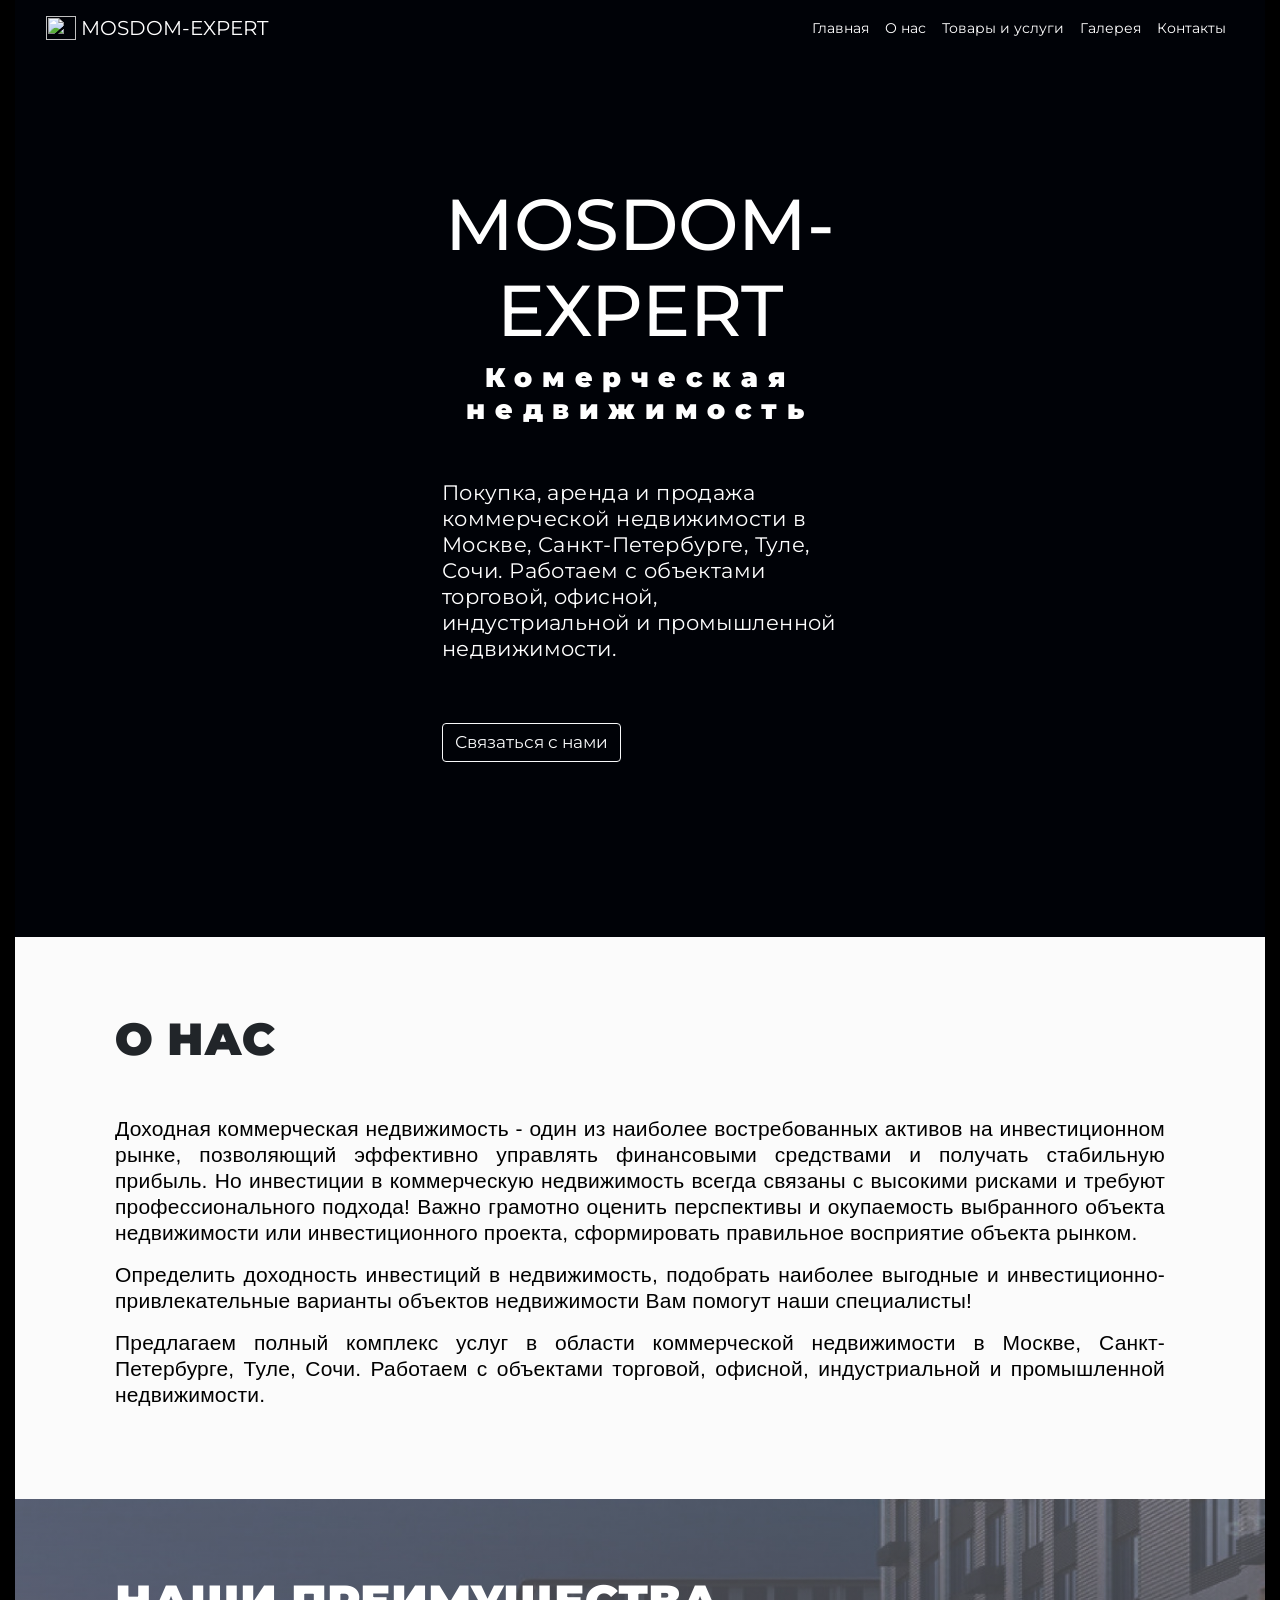
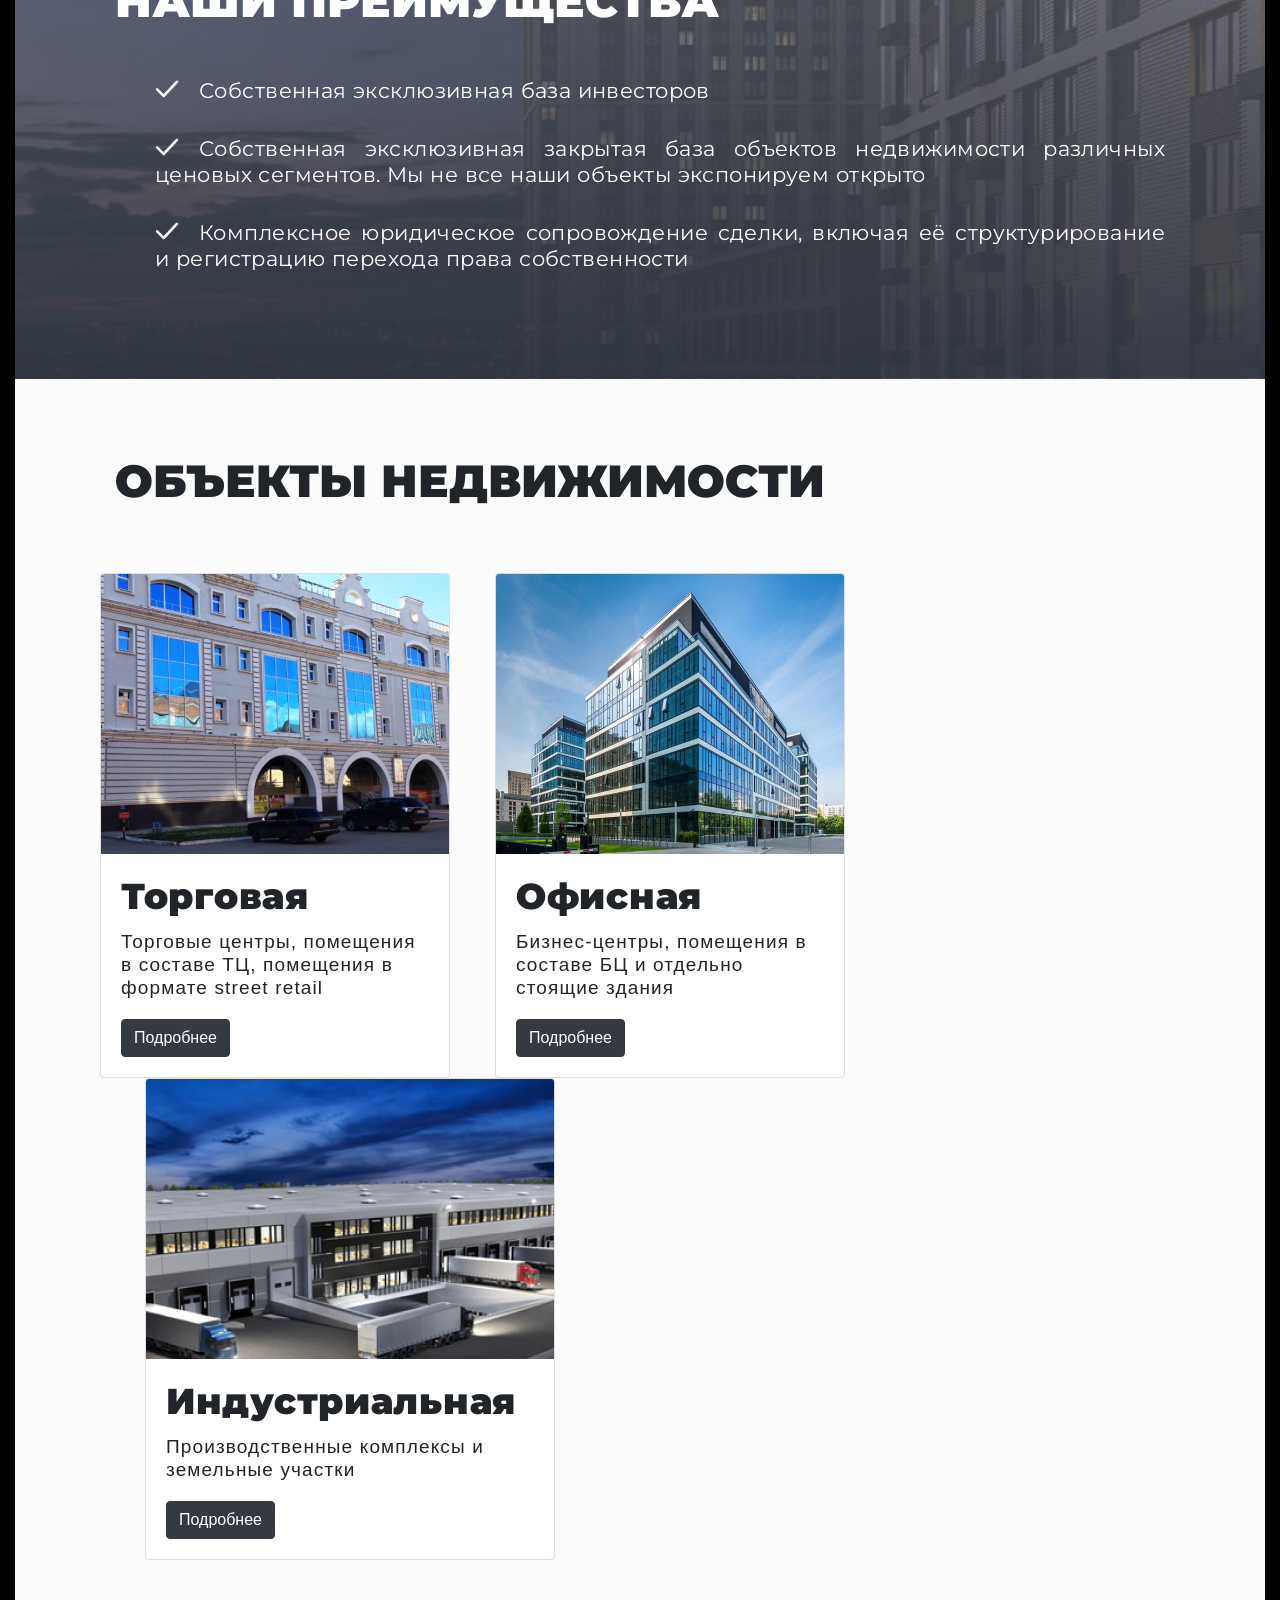
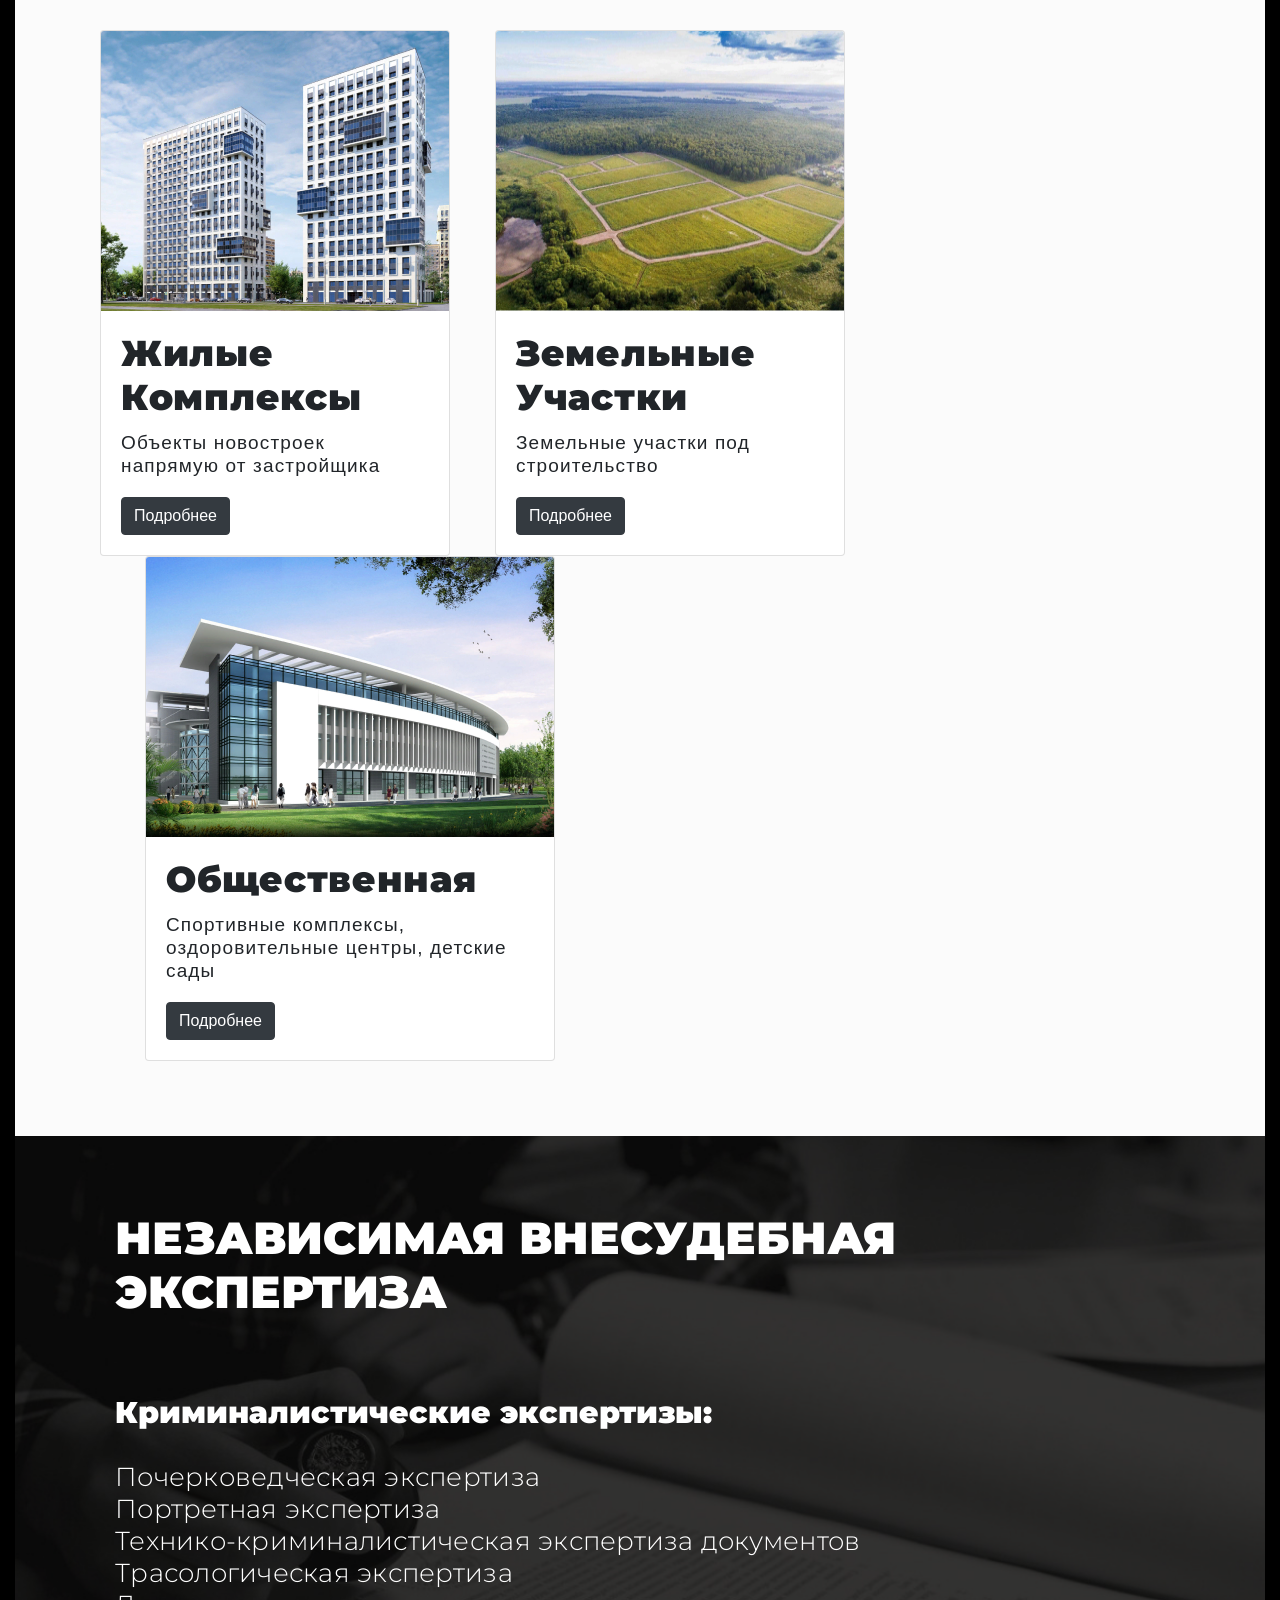
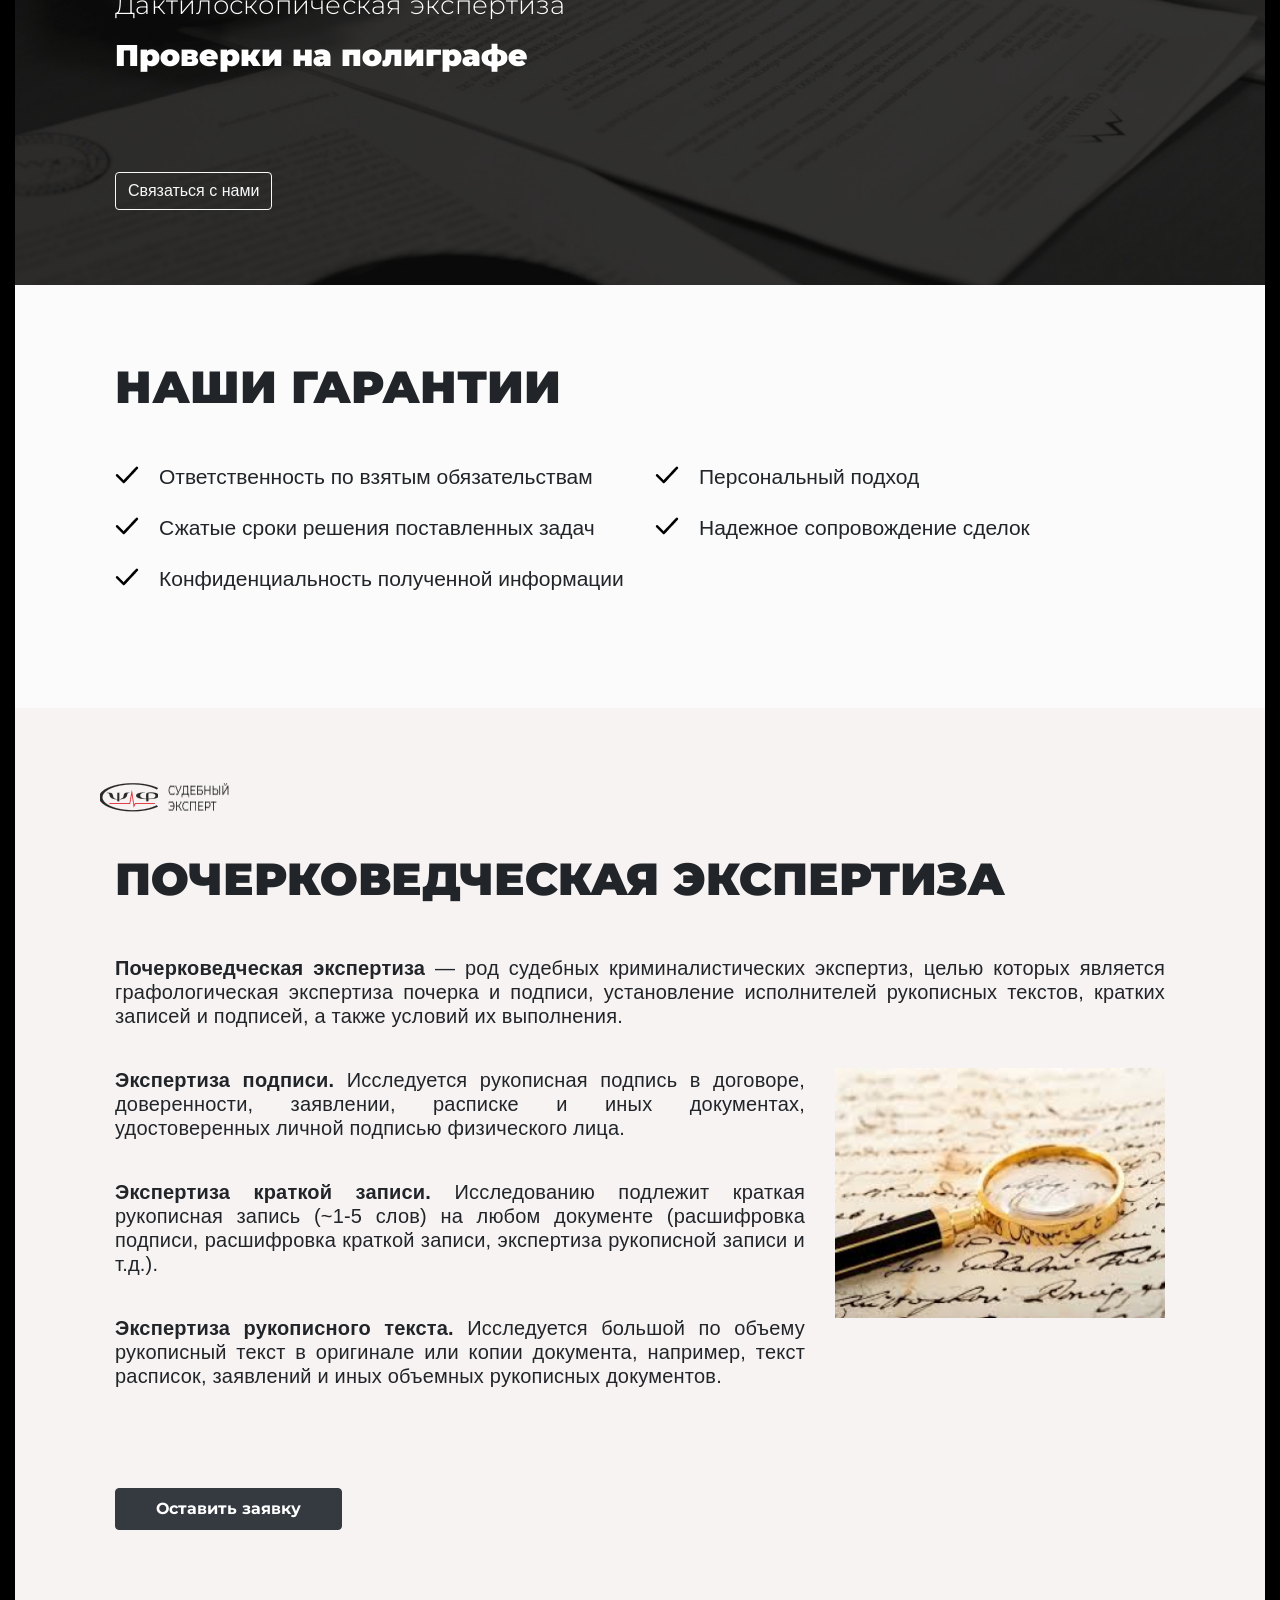
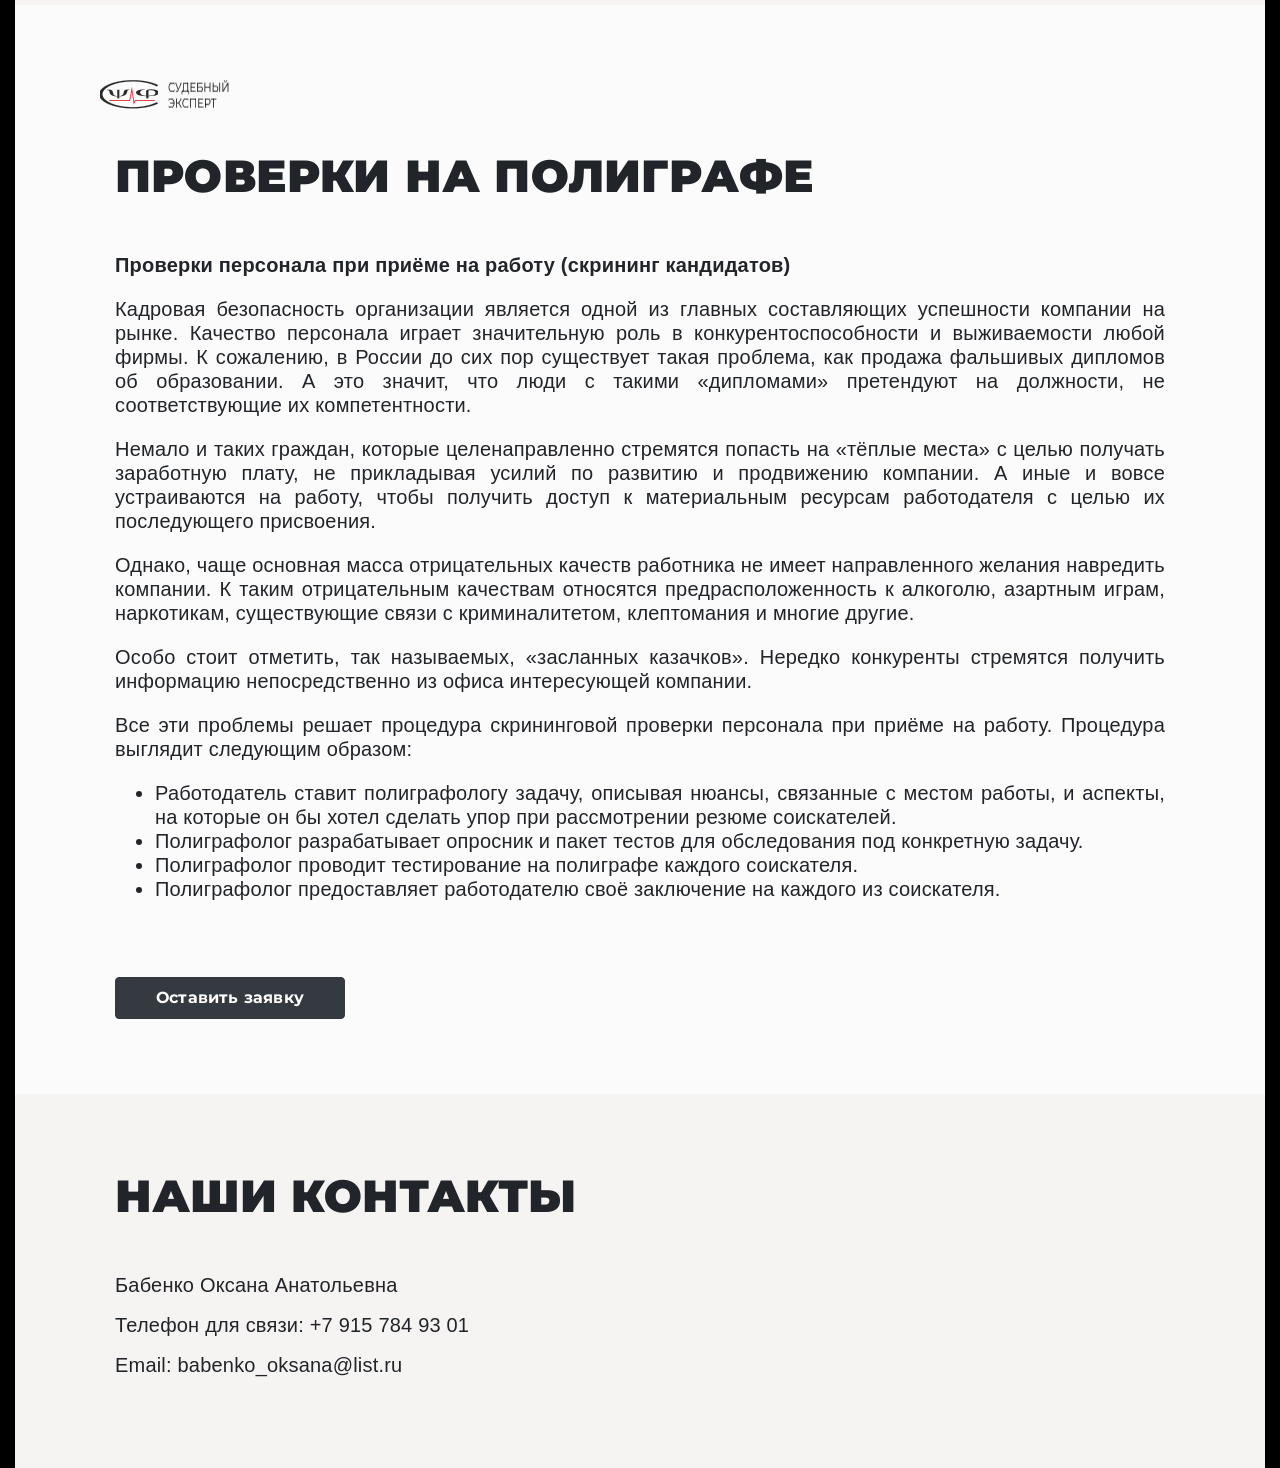
==== commit c0d2f64f: "add contact info" ====
--- a/index.html
+++ b/index.html
@@ -101,7 +101,7 @@
                         <div class="card-body">
                             <h5 class="card-title">Офисная</h5>
                             <p class="card-text">Бизнес-центры, помещения в составе БЦ и отдельно стоящие здания</p>
-                            <a href="#" class="btn btn-dark">Подробнее</a>
+                            <a href="office.html" class="btn btn-dark">Подробнее</a>
                         </div>
                     </div>
                     <div class="card" style="width: 410px;">
@@ -109,7 +109,7 @@
                         <div class="card-body">
                             <h5 class="card-title">Индустриальная</h5>
                             <p class="card-text">Производственные комплексы и земельные участки</p>
-                            <a href="#" class="btn btn-dark">Подробнее</a>
+                            <a href="industrial.html" class="btn btn-dark">Подробнее</a>
                         </div>
                     </div>
                 </div>
@@ -119,7 +119,7 @@
                         <div class="card-body">
                             <h5 class="card-title">Жилые комплексы</h5>
                             <p class="card-text">Объекты новостроек напрямую от застройщика</p>
-                            <a href="#" class="btn btn-dark">Подробнее</a>
+                            <a href="jc.html" class="btn btn-dark">Подробнее</a>
                         </div>
                     </div>
                     <div class="card" style="width: 350px;">
@@ -127,7 +127,7 @@
                         <div class="card-body">
                             <h5 class="card-title">Земельные участки</h5>
                             <p class="card-text">Земельные участки под строительство </p>
-                            <a href="#" class="btn btn-dark">Подробнее</a>
+                            <a href="ground.html" class="btn btn-dark">Подробнее</a>
                         </div>
                     </div>
                     <div class="card" style="width: 410px;">
@@ -135,7 +135,7 @@
                         <div class="card-body">
                             <h5 class="card-title">Общественная</h5>
                             <p class="card-text">Спортивные комплексы, оздоровительные центры, детские сады</p>
-                            <a href="#" class="btn btn-dark">Подробнее</a>
+                            <a href="society.html" class="btn btn-dark">Подробнее</a>
                         </div>
                     </div>
                 </div>
@@ -258,27 +258,12 @@
 
         <div class="consult" id="consult">
             <div class="inner">
-                <h2>ПОЛУЧИТЬ КОНУСЛЬТАЦИЮ</h2>
+                <h2>НАШИ КОНТАКТЫ</h2>
                 <div class="row">
                     <div class="col-6">
-                        <form>
-                            <div class="input-group mb-3">
-                                <input type="text" class="form-control" required placeholder="Ваше имя"
-                                    aria-label="Ваше имя">
-                            </div>
-                            <div class="input-group mb-3">
-                                <input type="email" class="form-control" required placeholder="E-mail"
-                                    aria-label="E-mail">
-                            </div>
-                            <div class="input-group">
-                                <textarea class="form-control" aria-label="Сообщение" required
-                                    placeholder="Сообщение"></textarea>
-                            </div>
-                            <button class="btn btn-dark">Отправить</button>
-                        </form>
-                    </div>
-                    <div class="col">
-                        <img src="img/i 1.png">
+                        <p>Бабенко Оксана Анатольевна</p>
+                        <p>Телефон для связи: +7 915 784 93 01</p>
+                        <p>Email: babenko_oksana@list.ru</p>
                     </div>
                 </div>
             </div>
--- a/style.css
+++ b/style.css
@@ -291,30 +291,11 @@
     margin-bottom: 50px;
 }
 
-.consult input {
-    height: 70px;
-    margin-bottom: 10px;
-    font-size: 25px;
-    background: none;
-    
-}
-
-.consult textarea {
-    height: 200px;
-    font-size: 25px;
-    background: none;
-}
-
-.consult button{
-    padding: 10px 60px;
-    margin-top: 60px;
-    font-family: 'Montserrat';
-    font-style: normal;
-    font-weight: 700;
-    font-size: 16px;
-    line-height: 20px;
-}
-
-.consult img{
-    margin-left: 150px;
-}
+.consult p{
+    font-style: normal;
+    font-weight: 400;
+    font-size: 20px;
+    line-height: 24px;
+    text-align: justify;
+    letter-spacing: 0.01em;
+}
